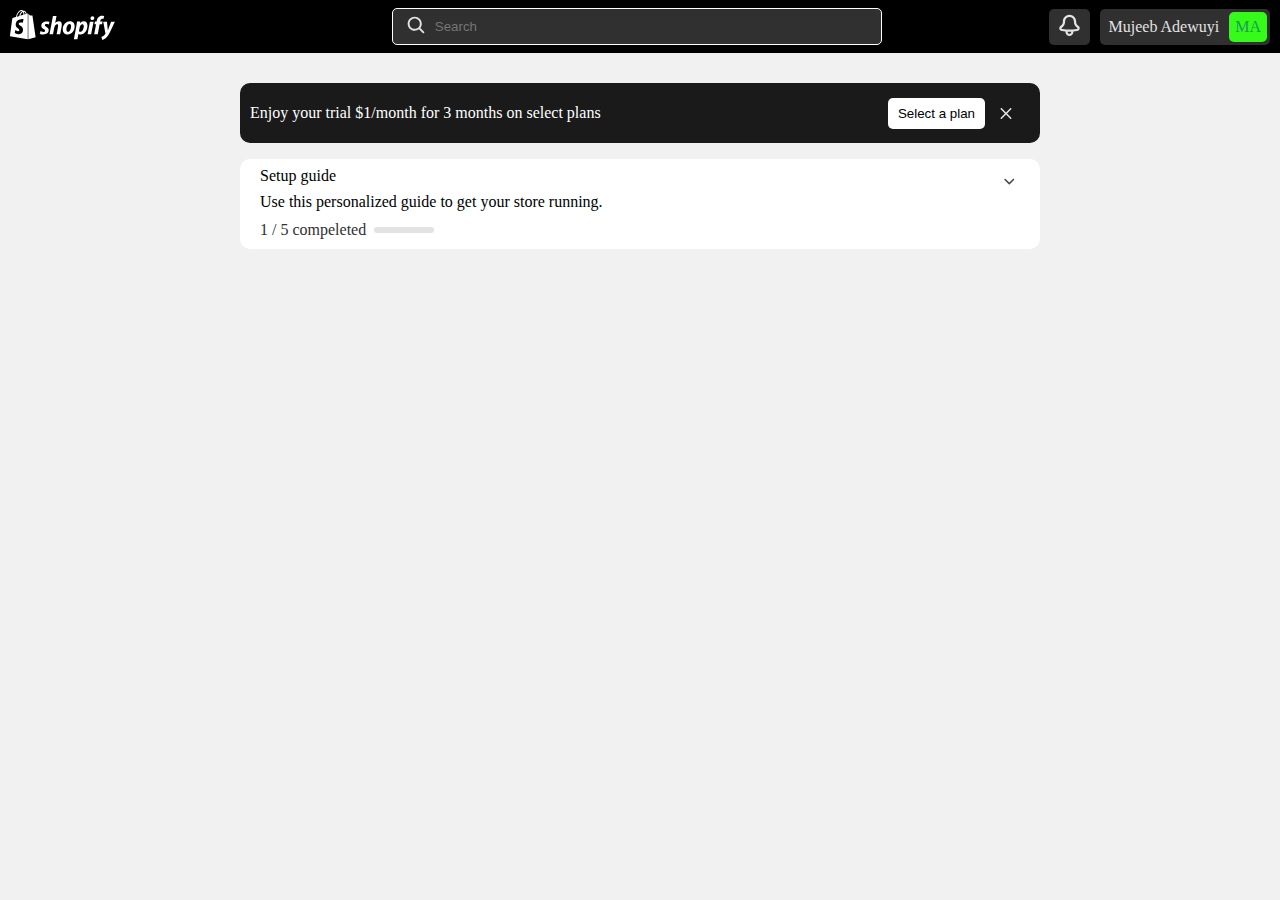
==== index.html @ 89d5a071 "first commit" ====
<!DOCTYPE html>
<html lang="en">
<head>
    <meta charset="UTF-8">
    <meta name="viewport" content="width=device-width, initial-scale=1.0">
    <title>Document</title>
    <link rel="stylesheet" href="style.css">
</head>
<body>

    <nav>
        <div class="logo-container">
            <a href="index.html">
                <svg class="desk-logo" fill="none" height="30" viewBox="0 0 105 30" width="105" xmlns="http://www.w3.org/2000/svg"><g fill="#fff"><path d="m36.2171 16.6517c-.8931-.4953-1.3631-.8962-1.3631-1.4622 0-.7311.6345-1.1792 1.6452-1.1792 1.1751 0 2.2092.4953 2.2092.4953l.8226-2.5235s-.7521-.5896-2.9848-.5896c-3.1024 0-5.2646 1.7924-5.2646 4.2922 0 1.4151 1.0106 2.4999 2.3502 3.2782 1.0812.6132 1.4572 1.0612 1.4572 1.698 0 .6839-.5406 1.2264-1.5512 1.2264-1.5041 0-2.9143-.7783-2.9143-.7783l-.8696 2.5235s1.3162.8725 3.5019.8725c3.1963 0 5.4761-1.5801 5.4761-4.4101.047-1.5565-1.1281-2.6414-2.5148-3.4432z"/><path d="m48.9559 11.3453c-1.5747 0-2.7968.7547-3.7604 1.8867l-.047-.0236 1.3631-7.1694h-3.5723l-3.4549 18.2302h3.5489l1.1751-6.2261c.47-2.3584 1.6687-3.797 2.7968-3.797.7991 0 1.1046.5425 1.1046 1.3207 0 .4953-.047 1.0849-.1645 1.5801l-1.3396 7.1459h3.5489l1.3866-7.3581c.1645-.7783.2585-1.6981.2585-2.3348.047-2.0518-.9871-3.2546-2.8438-3.2546z"/><path d="m59.884 11.3453c-4.2775 0-7.1213 3.8678-7.1213 8.1836 0 2.7593 1.6922 4.9997 4.8885 4.9997 4.207 0 7.0273-3.7734 7.0273-8.1835.0235-2.5706-1.4571-4.9998-4.7945-4.9998zm-1.7392 10.424c-1.2221 0-1.7157-1.0377-1.7157-2.3348 0-2.0517 1.0576-5.377 2.9848-5.377 1.2692 0 1.6687 1.0848 1.6687 2.1461 0 2.2168-1.0576 5.5657-2.9378 5.5657z"/><path d="m73.798 11.3453c-2.3972 0-3.7604 2.1226-3.7604 2.1226h-.047l.2115-1.9103h-3.1493c-.1645 1.2971-.4466 3.2545-.7286 4.7403l-2.4678 13.0182h3.5489l.9871-5.2827h.0706s.7285.4716 2.0917.4716c4.1834 0 6.9097-4.2922 6.9097-8.6316 0-2.3819-1.0576-4.5281-3.6664-4.5281zm-3.3843 10.4948c-.9166 0-1.4572-.5189-1.4572-.5189l.5876-3.3253c.423-2.2168 1.5746-3.7026 2.7968-3.7026 1.0811 0 1.4101 1.0141 1.4101 1.9574 0 2.2877-1.3631 5.5894-3.3373 5.5894z"/><path d="m82.5408 6.22766c-1.1281 0-2.0447.89618-2.0447 2.07537 0 1.06126.6581 1.79237 1.6687 1.79237h.047c1.1046 0 2.0682-.75469 2.0917-2.07538.0235-1.06126-.6816-1.79236-1.7627-1.79236z"/><path d="m77.5586 24.2692h3.5724l2.4208-12.6408h-3.5959z"/><path d="m92.5759 11.6047h-2.4678l.1176-.5895c.2115-1.22639.9166-2.31124 2.1152-2.31124.6346 0 1.1281.18867 1.1281.18867l.7051-2.78288s-.6111-.30659-1.9272-.30659c-1.2692 0-2.5148.35376-3.4784 1.17919-1.2221 1.03768-1.7862 2.52345-2.0682 4.03285l-.0941.5895h-1.6451l-.5171 2.6886h1.6452l-1.8802 9.9759h3.5489l1.8802-9.9759h2.4443z"/><path d="m101.131 11.6284s-2.2323 5.6129-3.2194 8.6788h-.047c-.0705-.9906-.8696-8.6788-.8696-8.6788h-3.7369l2.1387 11.6031c.047.2595.0235.4245-.0705.5896-.4231.8019-1.1046 1.5801-1.9272 2.1461-.6581.4953-1.4102.8019-1.9977 1.0141l.9871 3.0188c.7286-.1651 2.2092-.7547 3.4784-1.9339 1.6216-1.533 3.1258-3.8677 4.6531-7.0751l4.348-9.3627z"/><path d="m17.5094 3.42124s-.329.09434-.8696.25942c-.094-.30659-.235-.66034-.423-1.03768-.6111-1.17919-1.5277-1.815945-2.6088-1.815945-.0705 0-.141 0-.235.023584-.0235-.047168-.0705-.070751-.094-.117919-.4701-.518841-1.0812-.7546779-1.8097-.73109423-1.4102.04716743-2.82034 1.06126423-3.94847 2.87721423-.79909 1.27352-1.41015 2.87721-1.57467 4.12714-1.62168.49526-2.74981.84902-2.77331.8726-.82259.25942-.84609.283-.9401 1.06127-.07051.58959-2.23275 17.19247-2.23275 17.19247l17.768 3.0895v-25.82414c-.1411 0-.2116.02358-.2586.02358zm-4.1129 1.27352c-.9401.283-1.9742.61318-2.9849.91976.2821-1.10843.8461-2.21686 1.5042-2.94796.2585-.25942.6111-.56601 1.0106-.75468.3996.84902.4936 2.00462.4701 2.78288zm-1.9272-3.726223c.329 0 .611.070753.8461.212253-.3761.18867-.7521.49526-1.1047.84901-.8931.96693-1.57464 2.47629-1.85667 3.9149-.84609.25942-1.69218.51884-2.46777.75467.51706-2.26403 2.42077-5.68367 4.58304-5.730833zm-2.72633 12.971063c.09401 1.5093 4.06593 1.8395 4.30093 5.4006.1646 2.8065-1.4806 4.7168-3.85438 4.8583-2.86732.1886-4.442-1.5094-4.442-1.5094l.61107-2.5942s1.57468 1.2028 2.84382 1.1084c.82259-.0471 1.12812-.7311 1.10462-1.2027-.11751-1.9811-3.36087-1.8631-3.5724-5.1177-.18802-2.7357 1.59818-5.49499 5.54657-5.75441 1.5277-.09433 2.3033.28301 2.3033.28301l-.8931 3.396s-1.0106-.4716-2.2092-.3773c-1.73923.1179-1.76274 1.2264-1.73923 1.5094zm5.59363-9.52784c0-.70751-.094-1.72161-.4231-2.57063 1.0812.21226 1.5982 1.41503 1.8332 2.14612-.423.11792-.8931.25942-1.4101.42451z"/><path d="m18.3086 29.1747 7.3798-1.8395s-3.1728-21.53194-3.1963-21.67344c-.0235-.14151-.1411-.23584-.2586-.23584s-2.1857-.04717-2.1857-.04717-1.2692-1.22635-1.7392-1.69802z"/></g>
                </svg>
                <svg class="mobile-logo" width="40" height="40" viewBox="0 0 32 32" fill="none" xmlns="http://www.w3.org/2000/svg">
                    <g id="Shopify.com svg">
                    <g id="Group">
                    <g id="Group_2">
                    <path id="Vector" d="M21.2105 3.80402C21.2105 3.80402 20.8505 3.90683 20.259 4.08675C20.1561 3.75261 20.0018 3.36707 19.7961 2.95583C19.1274 1.67069 18.1245 0.976712 16.9415 0.976712C16.8644 0.976712 16.7872 0.976712 16.6843 1.00241C16.6586 0.951009 16.6072 0.925306 16.5815 0.8739C16.0671 0.308439 15.3985 0.0514104 14.6013 0.0771132C13.0583 0.128519 11.5152 1.23374 10.2808 3.21286C9.40646 4.60081 8.73782 6.3486 8.55781 7.71085C6.78334 8.25061 5.54893 8.63615 5.52321 8.66185C4.62312 8.94458 4.59741 8.97029 4.49454 9.81848C4.34024 10.461 2 28.5815 2 28.5815L21.442 31.9486V3.75262C21.3391 3.77832 21.2619 3.77832 21.2105 3.80402ZM16.7101 5.19197C15.6814 5.50041 14.5498 5.86025 13.444 6.19438C13.7526 4.98635 14.3698 3.77832 15.0899 2.98153C15.3728 2.6988 15.7585 2.36466 16.1957 2.15904C16.6329 3.08434 16.7358 4.34378 16.7101 5.19197ZM14.627 1.10523C14.987 1.10523 15.2956 1.18233 15.5528 1.33655C15.1413 1.54217 14.7299 1.87631 14.3441 2.26185C13.3669 3.31567 12.6211 4.96065 12.3125 6.52852C11.3867 6.81125 10.4609 7.09398 9.6122 7.35101C10.1523 4.90924 12.2353 1.18233 14.627 1.10523ZM11.6181 15.2418C11.721 16.8868 16.0671 17.2466 16.3243 21.1277C16.5043 24.1863 14.7041 26.2683 12.1067 26.4225C8.96928 26.6281 7.24625 24.7775 7.24625 24.7775L7.91488 21.9502C7.91488 21.9502 9.63792 23.261 11.0266 23.1582C11.9267 23.1068 12.261 22.3615 12.2353 21.8474C12.1067 19.6884 8.55781 19.8169 8.32635 16.2699C8.12062 13.3141 10.0751 10.3068 14.3955 10.0241C16.0671 9.92129 16.9158 10.3325 16.9158 10.3325L15.9386 14.0337C15.9386 14.0337 14.8327 13.5197 13.5212 13.6225C11.6181 13.751 11.5924 14.959 11.6181 15.2418ZM17.7387 4.88354C17.7387 4.11245 17.6359 3.00723 17.2758 2.08193C18.4588 2.31326 19.0246 3.6241 19.2817 4.42089C18.8188 4.5494 18.3045 4.70362 17.7387 4.88354Z" fill="white"/>
                    <path id="Vector_2" d="M22.085 31.8458L30.1601 29.841C30.1601 29.841 26.6883 6.3743 26.6626 6.22009C26.6369 6.06587 26.5083 5.96306 26.3797 5.96306C26.2511 5.96306 23.988 5.91165 23.988 5.91165C23.988 5.91165 22.5993 4.57511 22.085 4.06105V31.8458Z" fill="white"/>
                    </g>
                    </g>
                    </g>
                </svg>                
            </a>
        </div>

        <div class="search-container">
            <div class="search-icon">
                <svg xmlns="http://www.w3.org/2000/svg" width="18" height="18" viewBox="0 0 13 14" fill="none">
                    <path fill-rule="evenodd" clip-rule="evenodd" d="M8.82264 10.3833C7.89957 11.0841 6.74835 11.5 5.5 11.5C2.46243 11.5 0 9.03757 0 6C0 2.96243 2.46243 0.5 5.5 0.5C8.53757 0.5 11 2.96243 11 6C11 7.24835 10.5841 8.39957 9.8833 9.32264L12.7803 12.2197C13.0732 12.5126 13.0732 12.9874 12.7803 13.2803C12.4874 13.5732 12.0126 13.5732 11.7197 13.2803L8.82264 10.3833ZM9.5 6C9.5 8.20914 7.70914 10 5.5 10C3.29086 10 1.5 8.20914 1.5 6C1.5 3.79086 3.29086 2 5.5 2C7.70914 2 9.5 3.79086 9.5 6Z" fill="#E3E3E3"/>
                </svg>
            </div>
            <input type="text" class="search-input" placeholder="Search">
        </div>
        
        <div class="user-container">
           <div class="notification-container">
            <svg width="31" height="30" viewBox="0 0 21 20" fill="none" xmlns="http://www.w3.org/2000/svg">
                <path fill-rule="evenodd" clip-rule="evenodd" d="M7.75203 14.4239L5.3061 14.1427C3.45144 13.9295 2.92542 11.4844 4.52838 10.5274L4.5933 10.4886C5.466 9.96761 6.00045 9.02609 6.00045 8.00969V7.5C6.00045 5.01472 8.01517 3 10.5005 3C12.9857 3 15.0005 5.01472 15.0005 7.5V8.00969C15.0005 9.02609 15.5349 9.96761 16.4076 10.4886L16.4725 10.5274C18.0755 11.4844 17.5495 13.9295 15.6948 14.1427L13.152 14.435V14.8C13.152 16.2912 11.9432 17.5 10.452 17.5C8.96086 17.5 7.75203 16.2912 7.75203 14.8V14.4239ZM11.652 14.5H9.25203V14.8C9.25203 15.4627 9.78929 16 10.452 16C11.1148 16 11.652 15.4627 11.652 14.8V14.5ZM8.50045 13H12.5005L15.5235 12.6525C15.953 12.6032 16.0748 12.0369 15.7036 11.8153L15.6387 11.7766C15.5591 11.7291 15.4815 11.6793 15.4057 11.6273C15.2506 11.521 15.1036 11.4055 14.9651 11.2818C14.9405 11.2598 14.9162 11.2377 14.8922 11.2152C14.0144 10.395 13.5005 9.23833 13.5005 8.00969V7.5C13.5005 5.84315 12.1573 4.5 10.5005 4.5C8.8436 4.5 7.50045 5.84315 7.50045 7.5V8.00969C7.50045 9.23833 6.98651 10.395 6.10871 11.2152C6.08469 11.2377 6.06039 11.2598 6.03583 11.2818C5.89734 11.4055 5.75029 11.521 5.59523 11.6273C5.51945 11.6793 5.44176 11.7291 5.36222 11.7766L5.29729 11.8153C4.9261 12.0369 5.0479 12.6032 5.47739 12.6525L8.50045 13Z" fill="#E3E3E3"/>
                </svg>
           </div>
           
           <div class="user-profile">
                <span class="user-name">Mujeeb Adewuyi</span>
                <span class="user-name-abb">MA</span>
           </div>
        </div>
    </nav>
    
    <div class="pay-container">
        <div class="container-wrapper">
            <div class="plan-container">
                <div class="text-container">
                    <span>Enjoy your trial $1/month for 3 months on select plans</span>
                    <svg class="x" width="22" height="21" viewBox="0 0 21 20" fill="none" xmlns="http://www.w3.org/2000/svg">
                        <path d="M14.4697 15.0303C14.7626 15.3232 15.2374 15.3232 15.5303 15.0303C15.8232 14.7374 15.8232 14.2626 15.5303 13.9697L11.5607 10L15.5303 6.03033C15.8232 5.73744 15.8232 5.26256 15.5303 4.96967C15.2374 4.67678 14.7626 4.67678 14.4697 4.96967L10.5 8.93934L6.53033 4.96967C6.23744 4.67678 5.76256 4.67678 5.46967 4.96967C5.17678 5.26256 5.17678 5.73744 5.46967 6.03033L9.43934 10L5.46967 13.9697C5.17678 14.2626 5.17678 14.7374 5.46967 15.0303C5.76256 15.3232 6.23744 15.3232 6.53033 15.0303L10.5 11.0607L14.4697 15.0303Z" fill="#e3e3e3"/>
                    </svg>   
                </div>
                <div class="select-container">
                    <button>Select a plan</button>
                </div>
            </div>
            <div class="setup-container">
                <div class="st-text-icon-container">
                    <span>Setup guide</span>
                    <svg width="22" height="21" viewBox="0 0 21 20" fill="none" xmlns="http://www.w3.org/2000/svg">
                        <path fill-rule="evenodd" clip-rule="evenodd" d="M6.21967 8.46967C6.51256 8.17678 6.98744 8.17678 7.28033 8.46967L10.75 11.9393L14.2197 8.46967C14.5126 8.17678 14.9874 8.17678 15.2803 8.46967C15.5732 8.76256 15.5732 9.23744 15.2803 9.53033L11.2803 13.5303C10.9874 13.8232 10.5126 13.8232 10.2197 13.5303L6.21967 9.53033C5.92678 9.23744 5.92678 8.76256 6.21967 8.46967Z" fill="#4a4a4a"/>
                    </svg>                    
                </div>
                <p>Use this personalized guide to get your store running.</p>
                <div class="status-container">
                    <span class="status-text">1 / 5 compeleted</span>
                    <div class="status-bar"></div>
                </div>
            </div>
        </div>
    </div>

</body>
</html>
---- style.css ----
*{
    padding: 0;
    margin: 0;
    box-sizing: border-box;
}
body{
    background-color: #F1F1F1;
}
nav{
    padding: 8px 10px;
    background-color: #000;
    display: flex;
    justify-content: space-between;
    align-items: center;
}
.mobile-logo{
    display: none;
}
.search-container {
    display: flex;
    align-items: center;
    width: 550px; 
    position: relative;
    left: 85px;
}
.search-icon {
    position: absolute;
    left: 15px;
}
.search-input {
    width: calc(100% - 60px);
    padding: 10px 0;
    padding-inline: 42px;
    box-sizing: border-box;
    border: 1px solid #ccc;
    border-radius: 5px;
    color: #E3E3E3;
    background-color: #303030;
    outline: none;
    border: 1px solid #fff;
}

.user-container{
    display: flex;
    justify-content: space-between;
    align-items: center;
}
.user-container .notification-container{
    border-radius: 5px;
    background-color: #303030;
    margin-right: 10px;
    padding: 1px 5px;
}
.user-container .user-profile{
    display: flex;
    justify-content: space-between;
    align-items: center;
    color: #E3E3E3;
    /* padding: 8px 10px; */
    background-color: #303030;
    border-radius: 5px;
    gap: 10px;
}
.user-container .user-profile .user-name{
   margin-left: 9px;
}
.user-container .user-profile .user-name-abb{
    background-color: #36FB1A;
    border-radius: 5px;
    padding: 6px 6px;
    margin: 3px 3px 3px 0;
    color: #209761;
}


@media screen and (max-width:450px) {
    .desk-logo{
        display: none;
    }
    .mobile-logo{
        display: block;
    }
    .search-container {
        left: 25px;
    }
    .search-input {
        width: calc(100% - 40px);
    }
    .user-container .notification-container{
       background-color: transparent;
    }
    .user-container .user-profile{
       background-color: transparent;
    }
    .user-container .user-profile .user-name{
        display: none;
    }   
}





.pay-container{
    display: flex;
    justify-content: center;
    padding-top: 30px;
}
.pay-container .container-wrapper{
    display: flex;
    /* justify-content: center; */
    flex-direction: column;
    /* align-items: center; */
    gap: 16px;
}
.pay-container .container-wrapper .plan-container{
    display: flex;
    justify-content: space-between;
    align-items: center;
    background-color: #1a1a1a;
    /* width: 800px; */
    height: 60px;
    padding: 20px 10px;
    border-radius: 10px;
    /* gap: 10px; */
}
.pay-container .container-wrapper .plan-container .text-container{
    display: flex;
    align-items: center;
    position: relative;
}
.pay-container .container-wrapper .plan-container .text-container .x{
    position: absolute;
    left: 745px;
}
.pay-container .container-wrapper .plan-container .text-container span{
    color: #fff;
    text-align: start;
    justify-content: flex-start;
 }
.pay-container .container-wrapper .plan-container .select-container button{
    padding: 8px 10px;
    border: none;
    outline: none;
    background-color: #fff;
    border-radius: 5px;
    margin-right: 45px;
}
.pay-container .container-wrapper .setup-container{
    width: 800px;
    height: 90px;
    padding: 8px 20px;
    border-radius: 10px;
    background-color: #fff;
}
.pay-container .container-wrapper .setup-container .st-text-icon-container{
    display: flex;
    justify-content: space-between;
    align-items: center;
}
.pay-container .container-wrapper .setup-container .st-text-icon-container span{
    margin-bottom: 8px;
}
.pay-container .container-wrapper .setup-container .status-container{
    color: #303030;
    padding-top: 10px;
    display: flex;
    align-items: center;
    gap: 8px;
}
.pay-container .container-wrapper .setup-container .status-container .status-bar{
    width: 60px;
    height: 6px;
    background-color: #e3e3e3;
    border-radius: 5px;
}




@media screen and (max-width:450px) {
    .pay-container .container-wrapper .plan-container{
        width: auto;
        height: 70px;
        border-radius: 0;
        display: grid;
    } 
    
    .pay-container .container-wrapper .setup-container{
        height: 110px;
        width: fit-content;
        border-radius: 0;
    } 
    .pay-container .container-wrapper .plan-container .text-container .x{
        /* position: absolute;
        left: 745px; */
        display: none;
    }
}
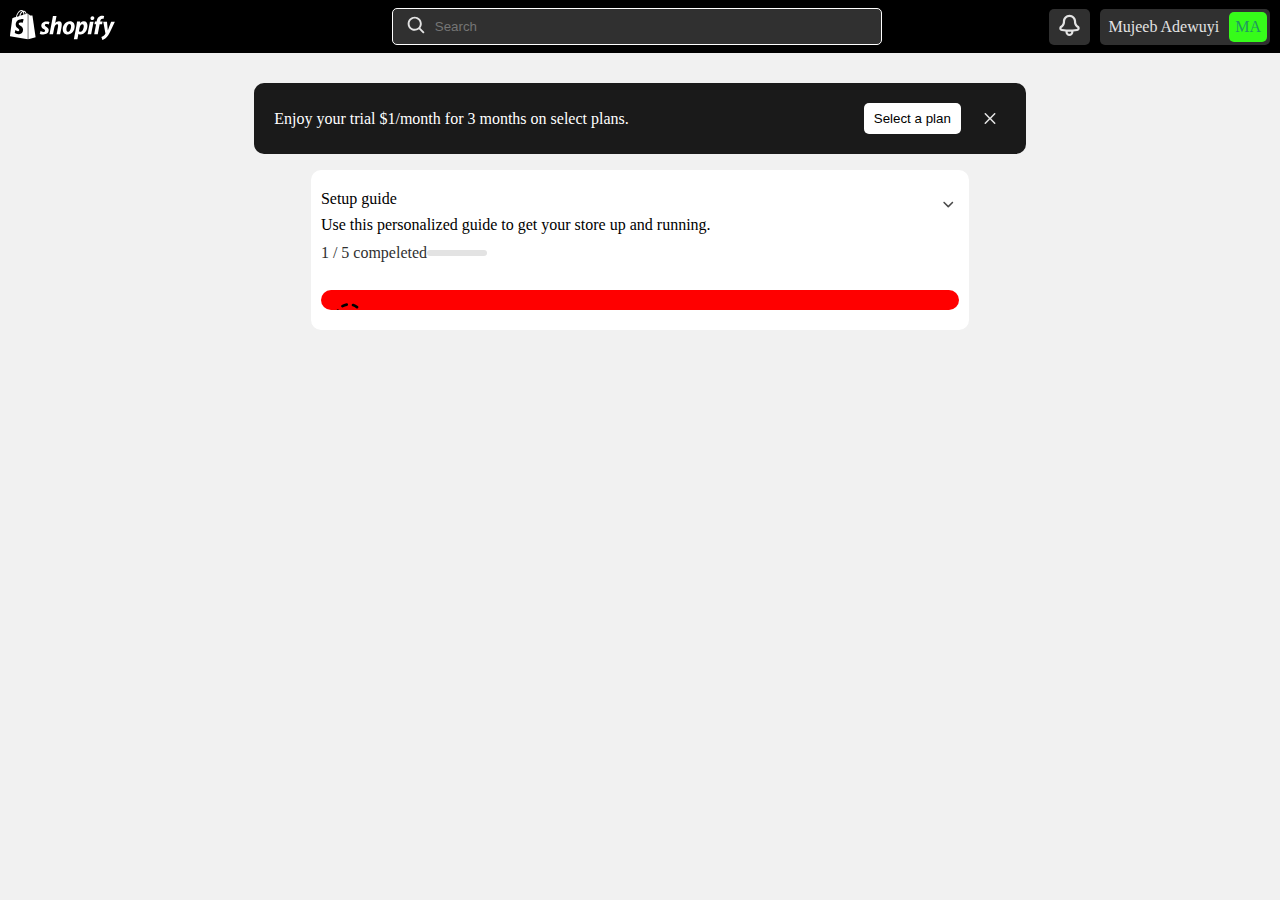
==== commit 6b891748: "dell chrome laptop 1" ====
--- a/index.html
+++ b/index.html
@@ -53,7 +53,7 @@
         <div class="container-wrapper">
             <div class="plan-container">
                 <div class="text-container">
-                    <span>Enjoy your trial $1/month for 3 months on select plans</span>
+                    <span>Enjoy your trial $1/month for 3 months on select plans.</span>
                     <svg class="x" width="22" height="21" viewBox="0 0 21 20" fill="none" xmlns="http://www.w3.org/2000/svg">
                         <path d="M14.4697 15.0303C14.7626 15.3232 15.2374 15.3232 15.5303 15.0303C15.8232 14.7374 15.8232 14.2626 15.5303 13.9697L11.5607 10L15.5303 6.03033C15.8232 5.73744 15.8232 5.26256 15.5303 4.96967C15.2374 4.67678 14.7626 4.67678 14.4697 4.96967L10.5 8.93934L6.53033 4.96967C6.23744 4.67678 5.76256 4.67678 5.46967 4.96967C5.17678 5.26256 5.17678 5.73744 5.46967 6.03033L9.43934 10L5.46967 13.9697C5.17678 14.2626 5.17678 14.7374 5.46967 15.0303C5.76256 15.3232 6.23744 15.3232 6.53033 15.0303L10.5 11.0607L14.4697 15.0303Z" fill="#e3e3e3"/>
                     </svg>   
@@ -63,16 +63,40 @@
                 </div>
             </div>
             <div class="setup-container">
-                <div class="st-text-icon-container">
-                    <span>Setup guide</span>
-                    <svg width="22" height="21" viewBox="0 0 21 20" fill="none" xmlns="http://www.w3.org/2000/svg">
-                        <path fill-rule="evenodd" clip-rule="evenodd" d="M6.21967 8.46967C6.51256 8.17678 6.98744 8.17678 7.28033 8.46967L10.75 11.9393L14.2197 8.46967C14.5126 8.17678 14.9874 8.17678 15.2803 8.46967C15.5732 8.76256 15.5732 9.23744 15.2803 9.53033L11.2803 13.5303C10.9874 13.8232 10.5126 13.8232 10.2197 13.5303L6.21967 9.53033C5.92678 9.23744 5.92678 8.76256 6.21967 8.46967Z" fill="#4a4a4a"/>
-                    </svg>                    
+                <div>
+                    <div class="st-text-icon-container">
+                        <span>Setup guide</span>
+                        <svg class="show-more-button" width="22" height="21" viewBox="0 0 21 20" fill="none"            xmlns="http://www.w3.org/2000/svg">
+                            <path fill-rule="evenodd" clip-rule="evenodd" d="M6.21967 8.46967C6.51256 8.17678 6.98744 8.17678 7.28033 8.46967L10.75 11.9393L14.2197 8.46967C14.5126 8.17678 14.9874 8.17678 15.2803 8.46967C15.5732 8.76256 15.5732 9.23744 15.2803 9.53033L11.2803 13.5303C10.9874 13.8232 10.5126 13.8232 10.2197 13.5303L6.21967 9.53033C5.92678 9.23744 5.92678 8.76256 6.21967 8.46967Z" fill="#4a4a4a"/>
+                        </svg>                    
+                        <svg class="close-button" width="22" height="21" viewBox="0 0 21 20" fill="none" xmlns="http://www.w3.org/2000/svg">
+                            <path fill-rule="evenodd" clip-rule="evenodd" d="M15.0303 12.2803C14.7374 12.5732 14.2626 12.5732 13.9697 12.2803L10.5 8.81066L7.03033 12.2803C6.73744 12.5732 6.26256 12.5732 5.96967 12.2803C5.67678 11.9874 5.67678 11.5126 5.96967 11.2197L9.96967 7.21967C10.2626 6.92678 10.7374 6.92678 11.0303 7.21967L15.0303 11.2197C15.3232 11.5126 15.3232 11.9874 15.0303 12.2803Z" fill="#4a4a4a"/>
+                            </svg>
+                                                
+                    </div>
+                    <p>Use this personalized guide to get your store up and running.</p>
+                    <div class="status-container">
+                        <span class="status-text">1 / 5 compeleted</span>
+                        <div class="status-bar"></div>
+                    </div>
                 </div>
-                <p>Use this personalized guide to get your store running.</p>
-                <div class="status-container">
-                    <span class="status-text">1 / 5 compeleted</span>
-                    <div class="status-bar"></div>
+                <div class="shop-container hidden">
+                    <div class="store-container">
+                        <svg xmlns="http://www.w3.org/2000/svg" width="36" height="35" viewBox="0 0 32 32" fill="none">
+                            <circle cx="16" cy="16" r="12" stroke="#000" stroke-width="2.5" stroke-linecap="round" stroke-linejoin="round" stroke-dasharray="4 6" />
+                        </svg>
+                        <div class="content-container">
+                            <div class="text-container">
+                                <span class="title">Cuztomize your online store</span>
+                                <span>Lorem ipsum dolor sit amet consectetur adipisicing elit.</span>
+                                <a href="#">Learn more</a>
+                                <button>Cuztomize store</button>
+                            </div>
+                            <div class="img-container">
+                                <img src="https://crushingit.tech/hackathon-assets/customise-store.png" alt="">
+                            </div>
+                        </div>
+                    </div>
                 </div>
             </div>
         </div>
--- a/style.css
+++ b/style.css
@@ -105,13 +105,16 @@
     display: flex;
     justify-content: center;
     padding-top: 30px;
+    width: 100%;
 }
 .pay-container .container-wrapper{
     display: flex;
-    /* justify-content: center; */
+    justify-content: center;
     flex-direction: column;
-    /* align-items: center; */
+    align-items: center;
     gap: 16px;
+    width: 100%;
+
 }
 .pay-container .container-wrapper .plan-container{
     display: flex;
@@ -119,10 +122,10 @@
     align-items: center;
     background-color: #1a1a1a;
     /* width: 800px; */
-    height: 60px;
-    padding: 20px 10px;
+    /* height: 60px; */
+    padding: 20px 20px;
     border-radius: 10px;
-    /* gap: 10px; */
+    gap: 280px;
 }
 .pay-container .container-wrapper .plan-container .text-container{
     display: flex;
@@ -131,7 +134,7 @@
 }
 .pay-container .container-wrapper .plan-container .text-container .x{
     position: absolute;
-    left: 745px;
+    left: 705px;
 }
 .pay-container .container-wrapper .plan-container .text-container span{
     color: #fff;
@@ -144,14 +147,19 @@
     outline: none;
     background-color: #fff;
     border-radius: 5px;
-    margin-right: 45px;
+    position: relative;
+    right: 45px;
 }
 .pay-container .container-wrapper .setup-container{
-    width: 800px;
-    height: 90px;
-    padding: 8px 20px;
+    /* width: 775px; */
+    /* height: 120px; */
+    padding: 20px 10px;
     border-radius: 10px;
     background-color: #fff;
+    display: flex;
+    justify-content: center;
+    /* align-items: center; */
+    flex-direction: column;
 }
 .pay-container .container-wrapper .setup-container .st-text-icon-container{
     display: flex;
@@ -160,13 +168,27 @@
 }
 .pay-container .container-wrapper .setup-container .st-text-icon-container span{
     margin-bottom: 8px;
+}
+.pay-container .container-wrapper .setup-container .st-text-icon-container .show-more-button{
+    display: block;
+}
+.hidden {
+    max-height: 0;
+    overflow: hidden;
+    transition: max-height 0.3s ease-out;
+  }
+
+  .hidden.show {
+    max-height: 200px; /* Set to a suitable maximum height */
+  }
+.pay-container .container-wrapper .setup-container .st-text-icon-container .close-button{
+    display: none;
 }
 .pay-container .container-wrapper .setup-container .status-container{
     color: #303030;
     padding-top: 10px;
     display: flex;
     align-items: center;
-    gap: 8px;
 }
 .pay-container .container-wrapper .setup-container .status-container .status-bar{
     width: 60px;
@@ -174,26 +196,112 @@
     background-color: #e3e3e3;
     border-radius: 5px;
 }
-
+.pay-container .container-wrapper .setup-container .shop-container{
+    background-color: red;
+    width: auto;
+    padding: 10px;
+    margin-top: 28px;
+    border-radius: 10px;
+}
+.pay-container .container-wrapper .setup-container .shop-container .store-container{
+    display: flex;
+    gap: 10px;
+    /* flex-direction: column; */
+}
+.pay-container .container-wrapper .setup-container .shop-container .store-container .content-container{
+    display: flex;
+    justify-content: space-between;
+    align-items: center;
+    /* flex-direction: column; */
+    gap: 215px;
+}
+.pay-container .container-wrapper .setup-container .shop-container .store-container .content-container .text-container{
+    display: flex;
+    flex-direction: column;
+    justify-content: center;
+}
+.pay-container .container-wrapper .setup-container .shop-container .store-container .content-container .text-container .title{
+    color: #000;
+    padding-top: 10px;
+    padding-bottom: 15px;
+}
+.pay-container .container-wrapper .setup-container .shop-container .store-container .content-container .text-container a{
+    color: blue;
+    padding-top: 7px;
+    padding-bottom: 15px;
+}
+.pay-container .container-wrapper .setup-container .shop-container .store-container .content-container .text-container button{
+    padding: 8px 10px;
+    border: none;
+    outline: none;
+    background-color: #000;
+    border-radius: 5px;
+    color: #fff;
+    padding: 10px 15px;
+    width: fit-content;
+}
 
 
 
 @media screen and (max-width:450px) {
     .pay-container .container-wrapper .plan-container{
         width: auto;
-        height: 70px;
+        padding: 17px 40px;
         border-radius: 0;
         display: grid;
+        gap: 2px;
     } 
-    
+    .pay-container .container-wrapper .plan-container .text-container{
+        padding: 0 0 15px 0;
+    }
+    .pay-container .container-wrapper .plan-container .select-container button{
+        position: relative;
+        right: 0px;
+    }
     .pay-container .container-wrapper .setup-container{
-        height: 110px;
-        width: fit-content;
+        height: 140px;
+        width: auto;
         border-radius: 0;
+        padding: 40px 40px;
     } 
     .pay-container .container-wrapper .plan-container .text-container .x{
-        /* position: absolute;
-        left: 745px; */
-        display: none;
-    }
-}+        position: absolute;
+        left: 330px; 
+        /* display: none; */
+    }
+}
+@media screen and (max-width:392px) {
+    .pay-container .container-wrapper .plan-container .text-container .x{
+        position: absolute;
+        left: 300px; 
+    }
+}
+@media screen and (max-width:362px) {
+    .pay-container .container-wrapper .plan-container .text-container .x{
+        position: absolute;
+        left: 280px; 
+    }
+}
+@media screen and (max-width:342px) {
+    .pay-container .container-wrapper .plan-container .text-container .x{
+        position: absolute;
+        left: 260px; 
+    }
+    .pay-container .container-wrapper .setup-container .st-text-icon-container .show-more-button{
+       /* padding-left: 00px; */
+       position: relative;
+       left: 20px;
+    }
+
+}
+@media screen and (max-width:323px) {
+    .pay-container .container-wrapper .plan-container .text-container .x{
+        position: absolute;
+        left: 240px; 
+    }
+}
+
+
+
+
+
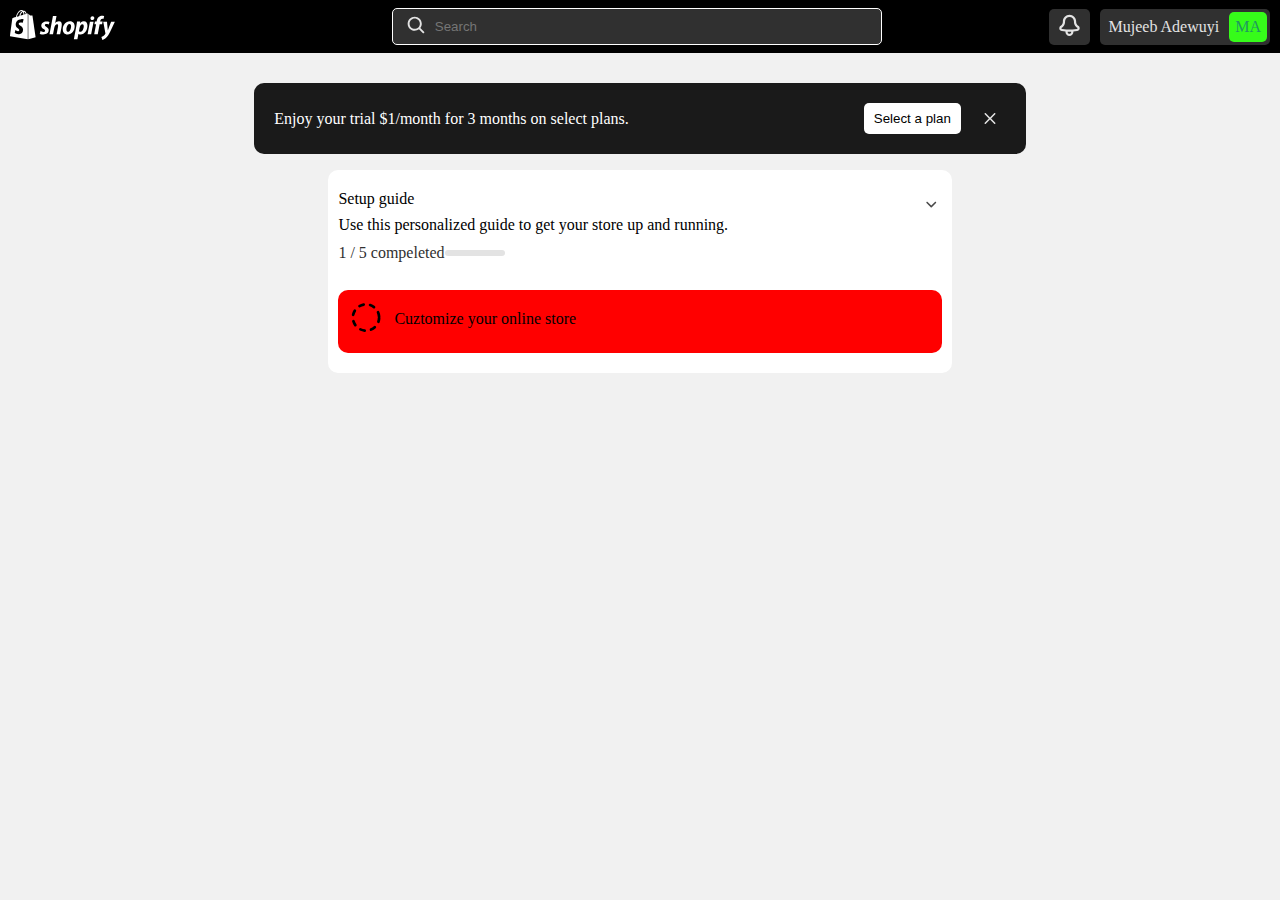
==== commit 746387c6: "trying show more function" ====
--- a/index.html
+++ b/index.html
@@ -66,13 +66,12 @@
                 <div>
                     <div class="st-text-icon-container">
                         <span>Setup guide</span>
-                        <svg class="show-more-button" width="22" height="21" viewBox="0 0 21 20" fill="none"            xmlns="http://www.w3.org/2000/svg">
-                            <path fill-rule="evenodd" clip-rule="evenodd" d="M6.21967 8.46967C6.51256 8.17678 6.98744 8.17678 7.28033 8.46967L10.75 11.9393L14.2197 8.46967C14.5126 8.17678 14.9874 8.17678 15.2803 8.46967C15.5732 8.76256 15.5732 9.23744 15.2803 9.53033L11.2803 13.5303C10.9874 13.8232 10.5126 13.8232 10.2197 13.5303L6.21967 9.53033C5.92678 9.23744 5.92678 8.76256 6.21967 8.46967Z" fill="#4a4a4a"/>
-                        </svg>                    
+                            <svg class="show-more-button" onclick="toggleContent()" width="22" height="21" viewBox="0 0 21 20" fill="none" xmlns="http://www.w3.org/2000/svg">
+                                <path fill-rule="evenodd" clip-rule="evenodd" d="M6.21967 8.46967C6.51256 8.17678 6.98744 8.17678 7.28033 8.46967L10.75 11.9393L14.2197 8.46967C14.5126 8.17678 14.9874 8.17678 15.2803 8.46967C15.5732 8.76256 15.5732 9.23744 15.2803 9.53033L11.2803 13.5303C10.9874 13.8232 10.5126 13.8232 10.2197 13.5303L6.21967 9.53033C5.92678 9.23744 5.92678 8.76256 6.21967 8.46967Z" fill="#4a4a4a"/>
+                            </svg>  
                         <svg class="close-button" width="22" height="21" viewBox="0 0 21 20" fill="none" xmlns="http://www.w3.org/2000/svg">
                             <path fill-rule="evenodd" clip-rule="evenodd" d="M15.0303 12.2803C14.7374 12.5732 14.2626 12.5732 13.9697 12.2803L10.5 8.81066L7.03033 12.2803C6.73744 12.5732 6.26256 12.5732 5.96967 12.2803C5.67678 11.9874 5.67678 11.5126 5.96967 11.2197L9.96967 7.21967C10.2626 6.92678 10.7374 6.92678 11.0303 7.21967L15.0303 11.2197C15.3232 11.5126 15.3232 11.9874 15.0303 12.2803Z" fill="#4a4a4a"/>
-                            </svg>
-                                                
+                            </svg>                                                
                     </div>
                     <p>Use this personalized guide to get your store up and running.</p>
                     <div class="status-container">
@@ -80,27 +79,48 @@
                         <div class="status-bar"></div>
                     </div>
                 </div>
-                <div class="shop-container hidden">
-                    <div class="store-container">
-                        <svg xmlns="http://www.w3.org/2000/svg" width="36" height="35" viewBox="0 0 32 32" fill="none">
-                            <circle cx="16" cy="16" r="12" stroke="#000" stroke-width="2.5" stroke-linecap="round" stroke-linejoin="round" stroke-dasharray="4 6" />
-                        </svg>
-                        <div class="content-container">
-                            <div class="text-container">
-                                <span class="title">Cuztomize your online store</span>
-                                <span>Lorem ipsum dolor sit amet consectetur adipisicing elit.</span>
-                                <a href="#">Learn more</a>
-                                <button>Cuztomize store</button>
+                <div class="">
+                    <div class="shop-container">
+                        <div class="store-container">
+                            <svg xmlns="http://www.w3.org/2000/svg" width="36" height="35" viewBox="0 0 32 32" fill="none">
+                                <circle cx="16" cy="16" r="12" stroke="#000" stroke-width="2.5" stroke-linecap="round" stroke-linejoin="round" stroke-dasharray="4 6" />
+                            </svg>
+                            <div class="content-container">
+                                <div class="text-container">
+                                    <span class="title">Cuztomize your online store</span>
+                                    <div class="hidden hidden2">
+                                        <span>Lorem ipsum dolor sit amet consectetur adipisicing elit.</span>
+                                        <a href="#">Learn more</a>
+                                        <button>Cuztomize store</button>
+                                    </div>
+                                </div>
+                                    <!-- <div class="hidden"> -->
+                                        <div class="img-container hidden">
+                                        <img  src="https://crushingit.tech/hackathon-assets/customise-store.png" alt="">
+                                        </div>
+                                    <!-- </div> -->
                             </div>
-                            <div class="img-container">
-                                <img src="https://crushingit.tech/hackathon-assets/customise-store.png" alt="">
+                        <!-- <div class="store-container">
+                            <svg xmlns="http://www.w3.org/2000/svg" width="36" height="35" viewBox="0 0 32 32" fill="none">
+                                <circle cx="16" cy="16" r="12" stroke="#000" stroke-width="2.5" stroke-linecap="round" stroke-linejoin="round" stroke-dasharray="4 6" />
+                            </svg>
+                            <div class="content-container">
+                                <div class="text-container">
+                                    <span class="title">Cuztomize your online store</span>
+                                    <span>Lorem ipsum dolor sit amet consectetur adipisicing elit.</span>
+                                    <a href="#">Learn more</a>
+                                    <button>Cuztomize store</button>
+                                </div>
+                                <div class="img-container">
+                                    <img src="https://crushingit.tech/hackathon-assets/customise-store.png" alt="">
+                                </div>
                             </div>
-                        </div>
+                        </div> -->
                     </div>
                 </div>
             </div>
         </div>
     </div>
-
+    <script src="script.js"></script>
 </body>
 </html>--- a/style.css
+++ b/style.css
@@ -172,15 +172,6 @@
 .pay-container .container-wrapper .setup-container .st-text-icon-container .show-more-button{
     display: block;
 }
-.hidden {
-    max-height: 0;
-    overflow: hidden;
-    transition: max-height 0.3s ease-out;
-  }
-
-  .hidden.show {
-    max-height: 200px; /* Set to a suitable maximum height */
-  }
 .pay-container .container-wrapper .setup-container .st-text-icon-container .close-button{
     display: none;
 }
@@ -213,12 +204,26 @@
     justify-content: space-between;
     align-items: center;
     /* flex-direction: column; */
-    gap: 215px;
+    gap: 180px;
 }
 .pay-container .container-wrapper .setup-container .shop-container .store-container .content-container .text-container{
     display: flex;
     flex-direction: column;
     justify-content: center;
+}
+.hidden {
+    opacity: 0;
+    height: 0;
+    overflow: hidden;
+    transition: opacity 0.3s, height 0.3s ease-out;
+}
+.hidden2 {
+    display: flex;
+    flex-direction: column;
+}
+.hidden.show {
+    opacity: 1;
+    height: auto; 
 }
 .pay-container .container-wrapper .setup-container .shop-container .store-container .content-container .text-container .title{
     color: #000;
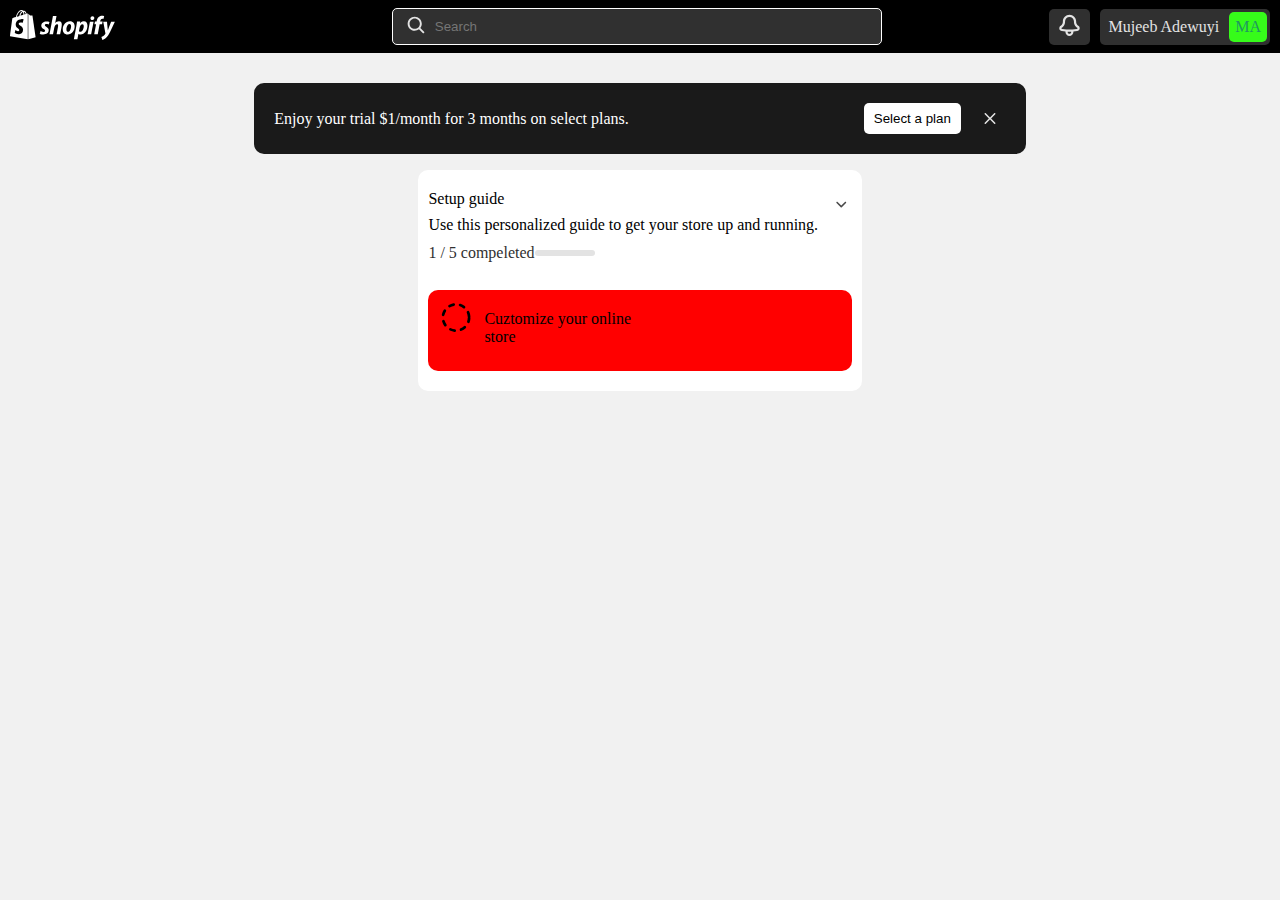
==== commit cfabb76d: "done" ====
--- a/index.html
+++ b/index.html
@@ -79,7 +79,6 @@
                         <div class="status-bar"></div>
                     </div>
                 </div>
-                <div class="">
                     <div class="shop-container">
                         <div class="store-container">
                             <svg xmlns="http://www.w3.org/2000/svg" width="36" height="35" viewBox="0 0 32 32" fill="none">
@@ -88,34 +87,19 @@
                             <div class="content-container">
                                 <div class="text-container">
                                     <span class="title">Cuztomize your online store</span>
-                                    <div class="hidden hidden2">
-                                        <span>Lorem ipsum dolor sit amet consectetur adipisicing elit.</span>
-                                        <a href="#">Learn more</a>
-                                        <button>Cuztomize store</button>
-                                    </div>
-                                </div>
-                                    <!-- <div class="hidden"> -->
-                                        <div class="img-container hidden">
-                                        <img  src="https://crushingit.tech/hackathon-assets/customise-store.png" alt="">
+                                   <div class="hidden">
+                                        <div class="hidden2">
+                                            <span>Lorem ipsum dolor sit amet consectetur adipisicing elit.</span>
+                                            <a href="#">Learn more</a>
+                                            <button>Cuztomize store</button>
                                         </div>
-                                    <!-- </div> -->
+                                        <div class="img-container ">
+                                            <img src="https://crushingit.tech/hackathon-assets/customise-store.png" alt="">
+                                        </div>
+                                   </div>
+                                </div>    
                             </div>
-                        <!-- <div class="store-container">
-                            <svg xmlns="http://www.w3.org/2000/svg" width="36" height="35" viewBox="0 0 32 32" fill="none">
-                                <circle cx="16" cy="16" r="12" stroke="#000" stroke-width="2.5" stroke-linecap="round" stroke-linejoin="round" stroke-dasharray="4 6" />
-                            </svg>
-                            <div class="content-container">
-                                <div class="text-container">
-                                    <span class="title">Cuztomize your online store</span>
-                                    <span>Lorem ipsum dolor sit amet consectetur adipisicing elit.</span>
-                                    <a href="#">Learn more</a>
-                                    <button>Cuztomize store</button>
-                                </div>
-                                <div class="img-container">
-                                    <img src="https://crushingit.tech/hackathon-assets/customise-store.png" alt="">
-                                </div>
-                            </div>
-                        </div> -->
+                        </div>
                     </div>
                 </div>
             </div>
--- a/style.css
+++ b/style.css
@@ -210,6 +210,13 @@
     display: flex;
     flex-direction: column;
     justify-content: center;
+    width: 50%;
+}
+.pay-container .container-wrapper .setup-container .shop-container .store-container .content-container .img-container{
+    /* display: flex;
+    flex-direction: column;
+    justify-content: center; */
+    width: 50%;
 }
 .hidden {
     opacity: 0;
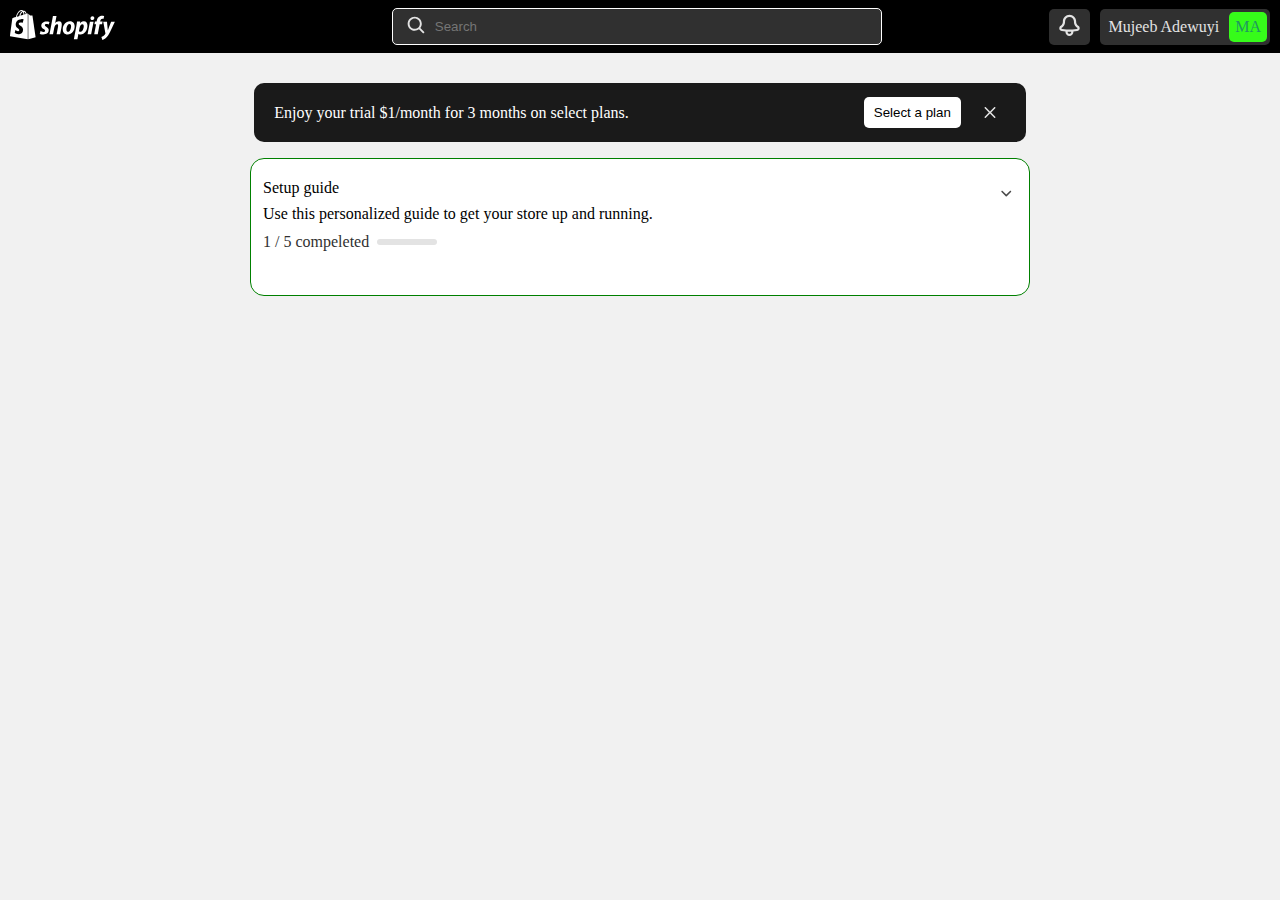
==== commit d64532da: "done" ====
--- a/index.html
+++ b/index.html
@@ -63,41 +63,35 @@
                 </div>
             </div>
             <div class="setup-container">
-                <div>
                     <div class="st-text-icon-container">
                         <span>Setup guide</span>
-                            <svg class="show-more-button" onclick="toggleContent()" width="22" height="21" viewBox="0 0 21 20" fill="none" xmlns="http://www.w3.org/2000/svg">
-                                <path fill-rule="evenodd" clip-rule="evenodd" d="M6.21967 8.46967C6.51256 8.17678 6.98744 8.17678 7.28033 8.46967L10.75 11.9393L14.2197 8.46967C14.5126 8.17678 14.9874 8.17678 15.2803 8.46967C15.5732 8.76256 15.5732 9.23744 15.2803 9.53033L11.2803 13.5303C10.9874 13.8232 10.5126 13.8232 10.2197 13.5303L6.21967 9.53033C5.92678 9.23744 5.92678 8.76256 6.21967 8.46967Z" fill="#4a4a4a"/>
-                            </svg>  
-                        <svg class="close-button" width="22" height="21" viewBox="0 0 21 20" fill="none" xmlns="http://www.w3.org/2000/svg">
-                            <path fill-rule="evenodd" clip-rule="evenodd" d="M15.0303 12.2803C14.7374 12.5732 14.2626 12.5732 13.9697 12.2803L10.5 8.81066L7.03033 12.2803C6.73744 12.5732 6.26256 12.5732 5.96967 12.2803C5.67678 11.9874 5.67678 11.5126 5.96967 11.2197L9.96967 7.21967C10.2626 6.92678 10.7374 6.92678 11.0303 7.21967L15.0303 11.2197C15.3232 11.5126 15.3232 11.9874 15.0303 12.2803Z" fill="#4a4a4a"/>
-                            </svg>                                                
+                            <svg onclick="toggleContent()" class="icon" id="toggleIcon" onclick="toggleContent()" width="22" height="21" viewBox="0 0 21 20" fill="none" xmlns="http://www.w3.org/2000/svg" cl>
+                            <path id="iconPath" fill-rule="evenodd" clip-rule="evenodd" d="M6.21967 8.46967C6.51256 8.17678 6.98744 8.17678 7.28033 8.46967L10.75 11.9393L14.2197 8.46967C14.5126 8.17678 14.9874 8.17678 15.2803 8.46967C15.5732 8.76256 15.5732 9.23744 15.2803 9.53033L11.2803 13.5303C10.9874 13.8232 10.5126 13.8232 10.2197 13.5303L6.21967 9.53033C5.92678 9.23744 5.92678 8.76256 6.21967 8.46967Z" fill="#4a4a4a"/>
+                          </svg>                                                        
                     </div>
                     <p>Use this personalized guide to get your store up and running.</p>
                     <div class="status-container">
                         <span class="status-text">1 / 5 compeleted</span>
                         <div class="status-bar"></div>
                     </div>
-                </div>
-                    <div class="shop-container">
-                        <div class="store-container">
-                            <svg xmlns="http://www.w3.org/2000/svg" width="36" height="35" viewBox="0 0 32 32" fill="none">
-                                <circle cx="16" cy="16" r="12" stroke="#000" stroke-width="2.5" stroke-linecap="round" stroke-linejoin="round" stroke-dasharray="4 6" />
-                            </svg>
-                            <div class="content-container">
-                                <div class="text-container">
-                                    <span class="title">Cuztomize your online store</span>
-                                   <div class="hidden">
-                                        <div class="hidden2">
-                                            <span>Lorem ipsum dolor sit amet consectetur adipisicing elit.</span>
-                                            <a href="#">Learn more</a>
-                                            <button>Cuztomize store</button>
-                                        </div>
-                                        <div class="img-container ">
-                                            <img src="https://crushingit.tech/hackathon-assets/customise-store.png" alt="">
-                                        </div>
-                                   </div>
-                                </div>    
+                    <div class="shop-container hidden">
+                        <div class="icon-container" onclick="toggleIcon()">
+                            <!-- Initial SVG icon -->
+                            <div id="iconWrapper">
+                                <svg xmlns="http://www.w3.org/2000/svg" width="30" height="30" viewBox="0 0 32 32" fill="none">
+                                    <circle cx="16" cy="16" r="12" stroke="#fff" stroke-width="2.5" stroke-linecap="round" stroke-linejoin="round" stroke-dasharray="4 6" />
+                                </svg>
+                            </div>
+                        </div>
+                        <div class="content">
+                            <div class="text">
+                                <span class="title">Customize your online store</span>
+                                <span>Choose a theme and add your logo, colors, images, to reflect your brand.</span>
+                                <a href="#">Learn More</a>
+                                <button>Customize theme</button>
+                            </div>
+                            <div class="image">
+                                <img src="https://crushingit.tech/hackathon-assets/customise-store.png" alt="">
                             </div>
                         </div>
                     </div>
--- a/style.css
+++ b/style.css
@@ -121,9 +121,7 @@
     justify-content: space-between;
     align-items: center;
     background-color: #1a1a1a;
-    /* width: 800px; */
-    /* height: 60px; */
-    padding: 20px 20px;
+    padding: 14px 20px;
     border-radius: 10px;
     gap: 280px;
 }
@@ -151,15 +149,14 @@
     right: 45px;
 }
 .pay-container .container-wrapper .setup-container{
-    /* width: 775px; */
-    /* height: 120px; */
-    padding: 20px 10px;
-    border-radius: 10px;
+    padding: 20px 12px 6px 12px;
+    border-radius: 14px;
+    border: .5px solid green;
     background-color: #fff;
     display: flex;
     justify-content: center;
-    /* align-items: center; */
     flex-direction: column;
+    width: 780px;
 }
 .pay-container .container-wrapper .setup-container .st-text-icon-container{
     display: flex;
@@ -180,6 +177,7 @@
     padding-top: 10px;
     display: flex;
     align-items: center;
+    gap: 8px;
 }
 .pay-container .container-wrapper .setup-container .status-container .status-bar{
     width: 60px;
@@ -190,71 +188,84 @@
 .pay-container .container-wrapper .setup-container .shop-container{
     background-color: red;
     width: auto;
-    padding: 10px;
-    margin-top: 28px;
-    border-radius: 10px;
-}
-.pay-container .container-wrapper .setup-container .shop-container .store-container{
-    display: flex;
-    gap: 10px;
-    /* flex-direction: column; */
-}
-.pay-container .container-wrapper .setup-container .shop-container .store-container .content-container{
-    display: flex;
-    justify-content: space-between;
-    align-items: center;
-    /* flex-direction: column; */
-    gap: 180px;
-}
-.pay-container .container-wrapper .setup-container .shop-container .store-container .content-container .text-container{
+    margin-top: 20px;
+    border-radius: 9px;
+    display: flex;
+    justify-content: center;
+    gap: 7px;
+    /* padding-inline-start: 0px; */
+    padding: 4px 0 14px 0;
+}
+.pay-container .container-wrapper .setup-container .shop-container .circle-icon{
+    /* padding-top: px; */
+}
+.pay-container .container-wrapper .setup-container .shop-container .content{
+    display: flex;
+    justify-content: center;
+    gap: 90px;
+    align-items: center;
+    /* opacity: 0;
+    height: 0;
+    overflow: hidden; */
+    transition: opacity 0.3s, height 0.3s ease-out;
+}
+
+.show-options {
+    opacity: 0;
+    /* height: auto;  */
+}
+.pay-container .container-wrapper .setup-container .shop-container .content .text{
     display: flex;
     flex-direction: column;
-    justify-content: center;
-    width: 50%;
-}
-.pay-container .container-wrapper .setup-container .shop-container .store-container .content-container .img-container{
-    /* display: flex;
-    flex-direction: column;
-    justify-content: center; */
-    width: 50%;
-}
+    position: relative;
+    top: 5px;
+}
+.pay-container .container-wrapper .setup-container .shop-container .content .title{
+    font-size: 18px;
+    color: #1a1a1a;
+    padding-bottom: 20px;
+}
+.pay-container .container-wrapper .setup-container .shop-container .content span{
+    font-size: 16px;
+    color: #1a1a1a;
+}
+.pay-container .container-wrapper .setup-container .shop-container .content a{
+    font-size: 17px;
+    color: blue;
+    padding-top: 4px;
+    padding-bottom: 18px;
+}
+.pay-container .container-wrapper .setup-container .shop-container .content button{
+    padding: 8px 10px;
+    border: none;
+    outline: none;
+    background-color: #000;
+    border-radius: 5px;
+    color: #fff;
+    padding: 10px 15px;
+    width: fit-content;
+    /* margin-bottom: 10px; */
+}
+.pay-container .container-wrapper .setup-container .shop-container .content .image{
+    display: flex;
+    align-items: center;
+    justify-content: center;
+}
+
+
+
+
+
 .hidden {
     opacity: 0;
     height: 0;
     overflow: hidden;
     transition: opacity 0.3s, height 0.3s ease-out;
 }
-.hidden2 {
-    display: flex;
-    flex-direction: column;
-}
 .hidden.show {
     opacity: 1;
     height: auto; 
 }
-.pay-container .container-wrapper .setup-container .shop-container .store-container .content-container .text-container .title{
-    color: #000;
-    padding-top: 10px;
-    padding-bottom: 15px;
-}
-.pay-container .container-wrapper .setup-container .shop-container .store-container .content-container .text-container a{
-    color: blue;
-    padding-top: 7px;
-    padding-bottom: 15px;
-}
-.pay-container .container-wrapper .setup-container .shop-container .store-container .content-container .text-container button{
-    padding: 8px 10px;
-    border: none;
-    outline: none;
-    background-color: #000;
-    border-radius: 5px;
-    color: #fff;
-    padding: 10px 15px;
-    width: fit-content;
-}
-
-
-
 @media screen and (max-width:450px) {
     .pay-container .container-wrapper .plan-container{
         width: auto;
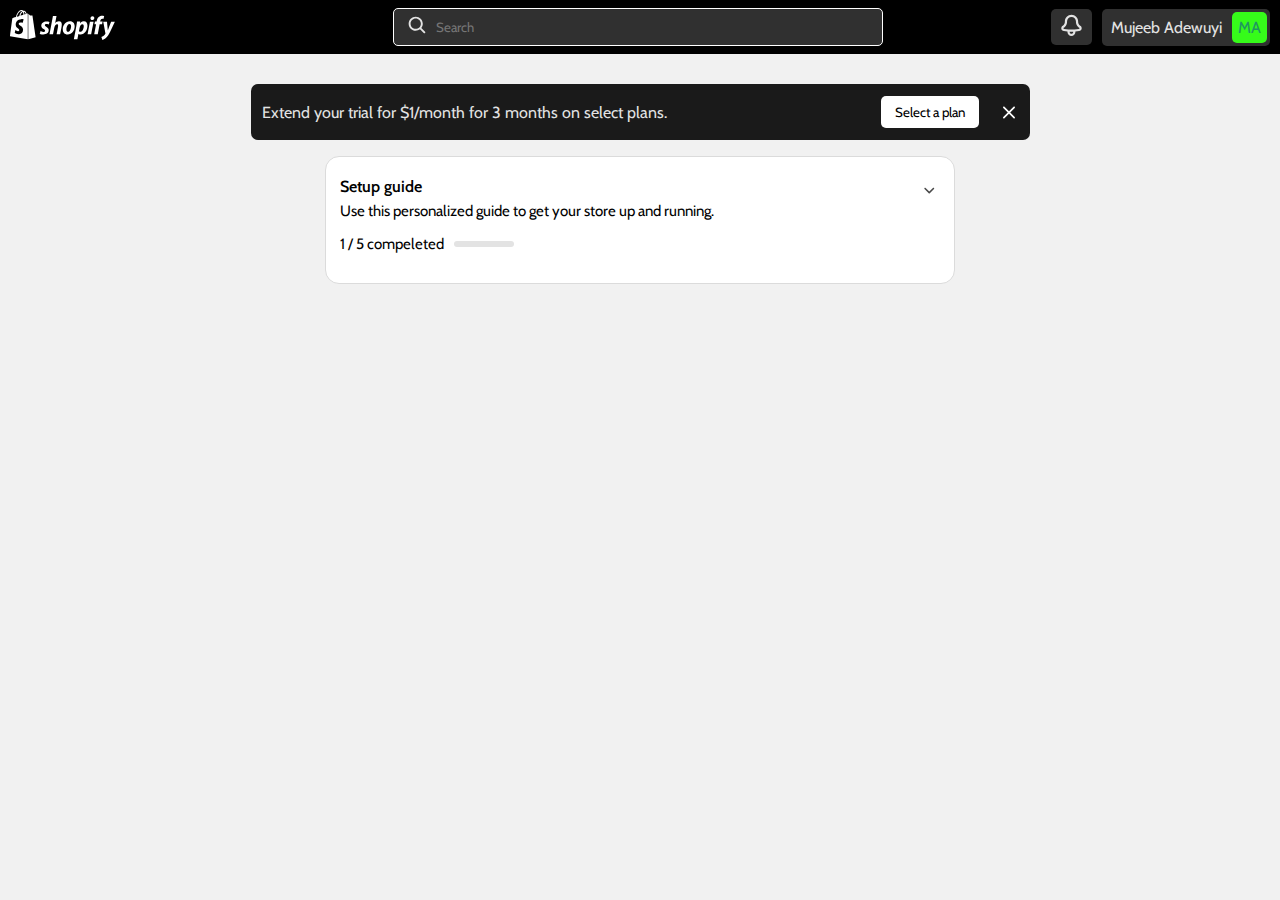
==== commit 3b99f78c: "done" ====
--- a/index.html
+++ b/index.html
@@ -5,6 +5,9 @@
     <meta name="viewport" content="width=device-width, initial-scale=1.0">
     <title>Document</title>
     <link rel="stylesheet" href="style.css">
+    <link rel="preconnect" href="https://fonts.googleapis.com">
+    <link rel="preconnect" href="https://fonts.gstatic.com" crossorigin>
+    <link href="https://fonts.googleapis.com/css2?family=Cabin:wght@400;500;600&display=swap" rel="stylesheet">
 </head>
 <body>
 
@@ -36,65 +39,120 @@
         </div>
         
         <div class="user-container">
-           <div class="notification-container">
-            <svg width="31" height="30" viewBox="0 0 21 20" fill="none" xmlns="http://www.w3.org/2000/svg">
-                <path fill-rule="evenodd" clip-rule="evenodd" d="M7.75203 14.4239L5.3061 14.1427C3.45144 13.9295 2.92542 11.4844 4.52838 10.5274L4.5933 10.4886C5.466 9.96761 6.00045 9.02609 6.00045 8.00969V7.5C6.00045 5.01472 8.01517 3 10.5005 3C12.9857 3 15.0005 5.01472 15.0005 7.5V8.00969C15.0005 9.02609 15.5349 9.96761 16.4076 10.4886L16.4725 10.5274C18.0755 11.4844 17.5495 13.9295 15.6948 14.1427L13.152 14.435V14.8C13.152 16.2912 11.9432 17.5 10.452 17.5C8.96086 17.5 7.75203 16.2912 7.75203 14.8V14.4239ZM11.652 14.5H9.25203V14.8C9.25203 15.4627 9.78929 16 10.452 16C11.1148 16 11.652 15.4627 11.652 14.8V14.5ZM8.50045 13H12.5005L15.5235 12.6525C15.953 12.6032 16.0748 12.0369 15.7036 11.8153L15.6387 11.7766C15.5591 11.7291 15.4815 11.6793 15.4057 11.6273C15.2506 11.521 15.1036 11.4055 14.9651 11.2818C14.9405 11.2598 14.9162 11.2377 14.8922 11.2152C14.0144 10.395 13.5005 9.23833 13.5005 8.00969V7.5C13.5005 5.84315 12.1573 4.5 10.5005 4.5C8.8436 4.5 7.50045 5.84315 7.50045 7.5V8.00969C7.50045 9.23833 6.98651 10.395 6.10871 11.2152C6.08469 11.2377 6.06039 11.2598 6.03583 11.2818C5.89734 11.4055 5.75029 11.521 5.59523 11.6273C5.51945 11.6793 5.44176 11.7291 5.36222 11.7766L5.29729 11.8153C4.9261 12.0369 5.0479 12.6032 5.47739 12.6525L8.50045 13Z" fill="#E3E3E3"/>
-                </svg>
-           </div>
-           
-           <div class="user-profile">
-                <span class="user-name">Mujeeb Adewuyi</span>
-                <span class="user-name-abb">MA</span>
-           </div>
+            <div class="notification-container">
+                <svg width="31" height="30" viewBox="0 0 21 20" fill="none" xmlns="http://www.w3.org/2000/svg">
+                    <path fill-rule="evenodd" clip-rule="evenodd" d="M7.75203 14.4239L5.3061 14.1427C3.45144 13.9295 2.92542 11.4844 4.52838 10.5274L4.5933 10.4886C5.466 9.96761 6.00045 9.02609 6.00045 8.00969V7.5C6.00045 5.01472 8.01517 3 10.5005 3C12.9857 3 15.0005 5.01472 15.0005 7.5V8.00969C15.0005 9.02609 15.5349 9.96761 16.4076 10.4886L16.4725 10.5274C18.0755 11.4844 17.5495 13.9295 15.6948 14.1427L13.152 14.435V14.8C13.152 16.2912 11.9432 17.5 10.452 17.5C8.96086 17.5 7.75203 16.2912 7.75203 14.8V14.4239ZM11.652 14.5H9.25203V14.8C9.25203 15.4627 9.78929 16 10.452 16C11.1148 16 11.652 15.4627 11.652 14.8V14.5ZM8.50045 13H12.5005L15.5235 12.6525C15.953 12.6032 16.0748 12.0369 15.7036 11.8153L15.6387 11.7766C15.5591 11.7291 15.4815 11.6793 15.4057 11.6273C15.2506 11.521 15.1036 11.4055 14.9651 11.2818C14.9405 11.2598 14.9162 11.2377 14.8922 11.2152C14.0144 10.395 13.5005 9.23833 13.5005 8.00969V7.5C13.5005 5.84315 12.1573 4.5 10.5005 4.5C8.8436 4.5 7.50045 5.84315 7.50045 7.5V8.00969C7.50045 9.23833 6.98651 10.395 6.10871 11.2152C6.08469 11.2377 6.06039 11.2598 6.03583 11.2818C5.89734 11.4055 5.75029 11.521 5.59523 11.6273C5.51945 11.6793 5.44176 11.7291 5.36222 11.7766L5.29729 11.8153C4.9261 12.0369 5.0479 12.6032 5.47739 12.6525L8.50045 13Z" fill="#E3E3E3"/>
+                    </svg>
+            </div>
+            
+            <div class="user-profile">
+                    <span class="user-name">Mujeeb Adewuyi</span>
+                    <span class="user-name-abb">MA</span>
+            </div>
+            <div class="dropdown" id="userDropdown">
+                <div class="user">
+                    <div class="user-profile">
+                        <span class="user-name-abb">MA</span>
+                        <span class="user-name">Mujeeb Adewuyi</span>
+                    </div>
+                </div>
+                <div></div>
+                <div class="settings">
+                    <a href="#">Help center</a>
+                    <a href="#">Change log</a>
+                    <a href="#">Community Forums</a>
+                    <a href="#">Hire a shopify partner</a>
+                    <a href="#">Keyboard shrotcuts</a>
+                </div>
+                <div class="spans">
+                    <span class="bold">Mujeeb Collections</span>
+                    <span>mujeebabiola898@gmail.com</span>
+                </div>
+                <a href="#">Manage account</a>
+                <a href="#">Log out</a>
+            </div>
         </div>
     </nav>
-    
     <div class="pay-container">
         <div class="container-wrapper">
             <div class="plan-container">
-                <div class="text-container">
-                    <span>Enjoy your trial $1/month for 3 months on select plans.</span>
-                    <svg class="x" width="22" height="21" viewBox="0 0 21 20" fill="none" xmlns="http://www.w3.org/2000/svg">
-                        <path d="M14.4697 15.0303C14.7626 15.3232 15.2374 15.3232 15.5303 15.0303C15.8232 14.7374 15.8232 14.2626 15.5303 13.9697L11.5607 10L15.5303 6.03033C15.8232 5.73744 15.8232 5.26256 15.5303 4.96967C15.2374 4.67678 14.7626 4.67678 14.4697 4.96967L10.5 8.93934L6.53033 4.96967C6.23744 4.67678 5.76256 4.67678 5.46967 4.96967C5.17678 5.26256 5.17678 5.73744 5.46967 6.03033L9.43934 10L5.46967 13.9697C5.17678 14.2626 5.17678 14.7374 5.46967 15.0303C5.76256 15.3232 6.23744 15.3232 6.53033 15.0303L10.5 11.0607L14.4697 15.0303Z" fill="#e3e3e3"/>
-                    </svg>   
+               <div class="text-x-container">
+                    
+                    <div class="text">
+                        Extend your trial for $1/month for 3 months on select plans.
+                    </div>
+                    <svg class="x" width="24" height="23" viewBox="0 0 21 20" fill="none" xmlns="http://www.w3.org/2000/svg">
+                        <path d="M14.4697 15.0303C14.7626 15.3232 15.2374 15.3232 15.5303 15.0303C15.8232 14.7374 15.8232 14.2626 15.5303 13.9697L11.5607 10L15.5303 6.03033C15.8232 5.73744 15.8232 5.26256 15.5303 4.96967C15.2374 4.67678 14.7626 4.67678 14.4697 4.96967L10.5 8.93934L6.53033 4.96967C6.23744 4.67678 5.76256 4.67678 5.46967 4.96967C5.17678 5.26256 5.17678 5.73744 5.46967 6.03033L9.43934 10L5.46967 13.9697C5.17678 14.2626 5.17678 14.7374 5.46967 15.0303C5.76256 15.3232 6.23744 15.3232 6.53033 15.0303L10.5 11.0607L14.4697 15.0303Z" fill="#fff"/>
+                    </svg>  
+                    <svg class="none" width="24" height="23" viewBox="0 0 21 20" fill="none" xmlns="http://www.w3.org/2000/svg">
+                        <path d="M14.4697 15.0303C14.7626 15.3232 15.2374 15.3232 15.5303 15.0303C15.8232 14.7374 15.8232 14.2626 15.5303 13.9697L11.5607 10L15.5303 6.03033C15.8232 5.73744 15.8232 5.26256 15.5303 4.96967C15.2374 4.67678 14.7626 4.67678 14.4697 4.96967L10.5 8.93934L6.53033 4.96967C6.23744 4.67678 5.76256 4.67678 5.46967 4.96967C5.17678 5.26256 5.17678 5.73744 5.46967 6.03033L9.43934 10L5.46967 13.9697C5.17678 14.2626 5.17678 14.7374 5.46967 15.0303C5.76256 15.3232 6.23744 15.3232 6.53033 15.0303L10.5 11.0607L14.4697 15.0303Z" fill="#fff"/>
+                    </svg>  
+               </div>
+               <div class="button-container">
+                    <button>Select a plan</button>
+               </div>          
+            </div>
+
+            <div class="setup-container">
+                <div class="st-text-icon-container">
+                    <span class="setup-guide">Setup guide</span>
+                        <svg onclick="toggleContent()" class="icon" id="toggleIcon" onclick="toggleContent()" width="22" height="21" viewBox="0 0 21 20" fill="none" xmlns="http://www.w3.org/2000/svg" cl>
+                        <path id="iconPath" fill-rule="evenodd" clip-rule="evenodd" d="M6.21967 8.46967C6.51256 8.17678 6.98744 8.17678 7.28033 8.46967L10.75 11.9393L14.2197 8.46967C14.5126 8.17678 14.9874 8.17678 15.2803 8.46967C15.5732 8.76256 15.5732 9.23744 15.2803 9.53033L11.2803 13.5303C10.9874 13.8232 10.5126 13.8232 10.2197 13.5303L6.21967 9.53033C5.92678 9.23744 5.92678 8.76256 6.21967 8.46967Z" fill="#4a4a4a"/>
+                        </svg>                                                        
                 </div>
-                <div class="select-container">
-                    <button>Select a plan</button>
+                <p>Use this personalized guide to get your store up and running.</p>
+                <div class="status-container">
+                    <span class="status-text">1 / 5 compeleted</span>
+                    <div class="status-bar"></div>
                 </div>
-            </div>
-            <div class="setup-container">
-                    <div class="st-text-icon-container">
-                        <span>Setup guide</span>
-                            <svg onclick="toggleContent()" class="icon" id="toggleIcon" onclick="toggleContent()" width="22" height="21" viewBox="0 0 21 20" fill="none" xmlns="http://www.w3.org/2000/svg" cl>
-                            <path id="iconPath" fill-rule="evenodd" clip-rule="evenodd" d="M6.21967 8.46967C6.51256 8.17678 6.98744 8.17678 7.28033 8.46967L10.75 11.9393L14.2197 8.46967C14.5126 8.17678 14.9874 8.17678 15.2803 8.46967C15.5732 8.76256 15.5732 9.23744 15.2803 9.53033L11.2803 13.5303C10.9874 13.8232 10.5126 13.8232 10.2197 13.5303L6.21967 9.53033C5.92678 9.23744 5.92678 8.76256 6.21967 8.46967Z" fill="#4a4a4a"/>
-                          </svg>                                                        
-                    </div>
-                    <p>Use this personalized guide to get your store up and running.</p>
-                    <div class="status-container">
-                        <span class="status-text">1 / 5 compeleted</span>
-                        <div class="status-bar"></div>
-                    </div>
-                    <div class="shop-container hidden">
-                        <div class="icon-container" onclick="toggleIcon()">
-                            <!-- Initial SVG icon -->
-                            <div id="iconWrapper">
-                                <svg xmlns="http://www.w3.org/2000/svg" width="30" height="30" viewBox="0 0 32 32" fill="none">
-                                    <circle cx="16" cy="16" r="12" stroke="#fff" stroke-width="2.5" stroke-linecap="round" stroke-linejoin="round" stroke-dasharray="4 6" />
-                                </svg>
+                <div class="shop-container hidden">
+
+                    <div class="">
+                        <div class="make-store color1">
+                            <div class="title">
+                                <svg class="icons" id="icon1" onclick="toggleIcon('icon1')" xmlns="http://www.w3.org/2000/svg" viewBox="0 0 24 24" fill="none" stroke="currentColor" stroke-width="2" stroke-linecap="round" stroke-linejoin="round" data-state="dashed">
+                                    <image xlink:href="https://crushingit.tech/hackathon-assets/icon-dashed-circle.svg" width="24" height="24"/>
+                                    </svg>
+                                <div class="text-title">
+                                    Customize your online store
+                                </div>
                             </div>
-                        </div>
-                        <div class="content">
-                            <div class="text">
-                                <span class="title">Customize your online store</span>
-                                <span>Choose a theme and add your logo, colors, images, to reflect your brand.</span>
-                                <a href="#">Learn More</a>
-                                <button>Customize theme</button>
-                            </div>
-                            <div class="image">
-                                <img src="https://crushingit.tech/hackathon-assets/customise-store.png" alt="">
+
+                            <div class="content">
+                                <div class="text">
+                                    <span>Choose a theme and add your logo, colors, images, to reflect your brand.<a href="#" class="mobile-a">Learn More</a></span>
+                                    <a href="#" class="desk-a">Learn More</a>
+                                    <button>Customize theme</button>
+                                </div>
+                                <div class="image">
+                                    <img src="https://crushingit.tech/hackathon-assets/customise-store.png" alt="">
+                                </div>
                             </div>
                         </div>
                     </div>
+                    <div class="">
+                        <div class="make-store">
+                            <div class="title">
+                                <svg class="icons" id="icon2" onclick="toggleIcon('icon2')" xmlns="http://www.w3.org/2000/svg" viewBox="0 0 24 24" fill="none" stroke="currentColor" stroke-width="2" stroke-linecap="round" stroke-linejoin="round" data-state="dashed">
+                                    <image xlink:href="https://crushingit.tech/hackathon-assets/icon-dashed-circle.svg" width="24" height="24"/>
+                                    </svg>
+                                <div class="text-title">
+                                    Customize your online store
+                                </div>
+                            </div>
+
+                            <!-- <div class="content">
+                                <div class="text">
+                                    <span>Choose a theme and add your logo, colors, images, to reflect your brand.</span>
+                                    <a href="#">Learn More</a>
+                                    <button>Customize theme</button>
+                                </div>
+                                <div class="image">
+                                    <img src="https://crushingit.tech/hackathon-assets/customise-store.png" alt="">
+                                </div>
+                            </div> -->
+                        </div>
+                    </div>    
                 </div>
             </div>
         </div>
--- a/style.css
+++ b/style.css
@@ -2,9 +2,16 @@
     padding: 0;
     margin: 0;
     box-sizing: border-box;
+    list-style: none;
+    text-decoration: none;
+    font-family: 'Cabin', sans-serif;
 }
 body{
     background-color: #F1F1F1;
+}
+.setup-guide{
+    font-size: 16px;
+    font-weight: 500;
 }
 nav{
     padding: 8px 10px;
@@ -44,6 +51,7 @@
     display: flex;
     justify-content: space-between;
     align-items: center;
+    cursor: pointer;
 }
 .user-container .notification-container{
     border-radius: 5px;
@@ -72,7 +80,70 @@
     color: #209761;
 }
 
-
+.dropdown {
+    display: none;
+    position: absolute;
+    background-color: #FFFFFF;
+    min-width: 160px;
+    box-shadow: 0 8px 16px rgba(0, 0, 0, 0.2);
+    z-index: 1;
+    border-radius: 8px;
+    padding: 0 120px 0 0;
+    right: 1%; /* Adjust the position as needed */
+    top: 10%; /* Adjust the position as needed */
+}
+.user{
+    padding: 6px 10px;
+    width: 165%;
+}
+.user .user-profile{
+    display: flex;
+    justify-content: start;
+    color: #E3E3E3;
+    background-color: #303030;
+    border-radius: 7px;
+    gap: 15px;
+}
+.user .user-profile .user-name{
+   margin-left: 0px;
+}
+.user .user-profile .user-name-abb{
+    background-color: #36FB1A;
+    border-radius: 6px;
+    color: #209761;
+    position: relative;
+    left: 7px;
+}
+.dropdown .settings{
+    border-bottom: 1px solid #E1E1E1;
+    border-top: 1px solid #E1E1E1;
+}
+.dropdown a {
+    color: #333;
+    padding: 14px 16px 14px 10px;
+    text-decoration: none;
+    display: block;
+    font-size: 15px;
+}
+.dropdown .spans span {
+    color: #333;
+    padding: 0px 16px 0px 10px;
+    text-decoration: none;
+    display: block;
+    font-size: 13px;
+}
+.dropdown .spans .bold{
+    font-weight: 600;
+    font-size: 15px;
+}
+.dropdown a:hover {
+    background-color: #ddd;
+}
+@media screen and (max-width:964px){
+    .search-container{
+        left: 40px;
+    }
+}
 @media screen and (max-width:450px) {
     .desk-logo{
         display: none;
@@ -81,7 +152,7 @@
         display: block;
     }
     .search-container {
-        left: 25px;
+        left: 28px;
     }
     .search-input {
         width: calc(100% - 40px);
@@ -114,49 +185,129 @@
     align-items: center;
     gap: 16px;
     width: 100%;
-
 }
 .pay-container .container-wrapper .plan-container{
     display: flex;
     justify-content: space-between;
-    align-items: center;
+    /* width: 780px; */
+    gap: 190px;
     background-color: #1a1a1a;
-    padding: 14px 20px;
-    border-radius: 10px;
-    gap: 280px;
-}
-.pay-container .container-wrapper .plan-container .text-container{
-    display: flex;
-    align-items: center;
-    position: relative;
-}
-.pay-container .container-wrapper .plan-container .text-container .x{
-    position: absolute;
-    left: 705px;
-}
-.pay-container .container-wrapper .plan-container .text-container span{
-    color: #fff;
-    text-align: start;
-    justify-content: flex-start;
- }
-.pay-container .container-wrapper .plan-container .select-container button{
-    padding: 8px 10px;
+    border-radius: 7px;
+    padding: 12px 11px;
+}
+.pay-container .container-wrapper .plan-container .text-x-container{
+    display: flex;
+    justify-content: center;
+    align-items: center;
+    position: relative;
+}
+.pay-container .container-wrapper .plan-container .text-x-container .text{
+   color: #E3E3E3;
+   font-size: 16px;
+}
+.pay-container .container-wrapper .plan-container .text-x-container .x{
+    position: relative;
+    left: 330px;
+}
+.none{
+    display: none;
+}
+.pay-container .container-wrapper .plan-container .button-container{
+    padding-right: 40px;
+}
+.pay-container .container-wrapper .plan-container .button-container button{
+    padding: 8px 14px;
     border: none;
     outline: none;
     background-color: #fff;
     border-radius: 5px;
     position: relative;
-    right: 45px;
-}
+
+}
+@media screen and (max-width:812px) {
+    .pay-container .container-wrapper .plan-container{
+        gap: 120px;
+    }
+    .pay-container .container-wrapper .plan-container .text-x-container .x{
+        position: relative;
+        left: 250px;
+    }
+    .pay-container .container-wrapper .setup-container {
+        width: 88%;
+    }
+}
+@media screen and (max-width:720px) {
+    .pay-container .container-wrapper .plan-container{
+        gap: 40px;
+    }
+    .pay-container .container-wrapper .plan-container .text-x-container .x{
+        position: relative;
+        left: 180px;
+    }
+}
+@media screen and (max-width:633px) {
+    .pay-container .container-wrapper .plan-container{
+        gap: 0px;
+    }
+    .pay-container .container-wrapper .plan-container .text-x-container .x{
+        position: relative;
+        left: 140px;
+    }
+    .pay-container .container-wrapper .setup-container {
+        width: 95%;
+    }
+}
+@media screen and (max-width:603px) {
+    .pay-container .container-wrapper .plan-container{
+        width: 100%;
+        border-radius: 0;
+        gap: 20px;
+        flex-direction: column;
+    } 
+    .pay-container .container-wrapper .plan-container .text-x-container {
+        justify-content: start;
+    }
+    .pay-container .container-wrapper .plan-container .text-x-container .x{
+        position: relative;
+        left: 150px;
+    }
+}
+@media screen and (max-width:585px) {
+    .pay-container .container-wrapper .plan-container .text-x-container{
+        display: flex;
+        justify-content: space-between;
+        align-items: center;
+        position: relative;
+    }
+    .pay-container .container-wrapper .plan-container .text-x-container .x{
+        display: none;
+    }  
+    .none{
+        display: block;
+    } 
+}
+@media screen and (max-width:380px) {
+    .pay-container .container-wrapper .plan-container .text-x-container .text {
+        font-size: 14px;
+    }
+    .pay-container .container-wrapper .plan-container .button-container button {
+       font-size: 14px;
+    }
+}
+
+
+
+
+
+
 .pay-container .container-wrapper .setup-container{
-    padding: 20px 12px 6px 12px;
+    padding: 20px 14px 6px 14px;
     border-radius: 14px;
-    border: .5px solid green;
+    border: 1px solid #DBDBDB;
     background-color: #fff;
     display: flex;
     justify-content: center;
     flex-direction: column;
-    width: 780px;
 }
 .pay-container .container-wrapper .setup-container .st-text-icon-container{
     display: flex;
@@ -164,20 +315,19 @@
     align-items: center;
 }
 .pay-container .container-wrapper .setup-container .st-text-icon-container span{
-    margin-bottom: 8px;
-}
-.pay-container .container-wrapper .setup-container .st-text-icon-container .show-more-button{
-    display: block;
-}
-.pay-container .container-wrapper .setup-container .st-text-icon-container .close-button{
-    display: none;
-}
-.pay-container .container-wrapper .setup-container .status-container{
-    color: #303030;
-    padding-top: 10px;
-    display: flex;
-    align-items: center;
-    gap: 8px;
+    margin-bottom: 6px;
+    font-size: 16px;
+    font-weight: 600;
+}
+.pay-container .container-wrapper .setup-container p{
+    margin-bottom: 15px;
+    font-size: 15px;
+    font-weight: 400;
+}
+.pay-container .container-wrapper .setup-container .status-container {
+    display: flex;
+    align-items: center;
+    gap: 10px;
 }
 .pay-container .container-wrapper .setup-container .status-container .status-bar{
     width: 60px;
@@ -185,146 +335,166 @@
     background-color: #e3e3e3;
     border-radius: 5px;
 }
+.pay-container .container-wrapper .setup-container .status-container .status-text{
+    font-size: 15px;
+    font-weight: 400
+}
+
 .pay-container .container-wrapper .setup-container .shop-container{
-    background-color: red;
     width: auto;
-    margin-top: 20px;
+    margin-top: 24px;
+    display: flex;
+    justify-content: space-between;
+    flex-direction: column;
+}
+.pay-container .container-wrapper .setup-container .shop-container .make-store{
+    display: flex;
+    justify-content: space-between;
+    flex-direction: column;
+    padding: 2px 8px;
+    width: auto;
+    background-color: #fff;
+}
+.pay-container .container-wrapper .setup-container .shop-container .color1{
+    background-color: #F3F3F3;
     border-radius: 9px;
-    display: flex;
-    justify-content: center;
-    gap: 7px;
-    /* padding-inline-start: 0px; */
-    padding: 4px 0 14px 0;
-}
-.pay-container .container-wrapper .setup-container .shop-container .circle-icon{
-    /* padding-top: px; */
-}
-.pay-container .container-wrapper .setup-container .shop-container .content{
-    display: flex;
-    justify-content: center;
-    gap: 90px;
-    align-items: center;
-    /* opacity: 0;
-    height: 0;
-    overflow: hidden; */
-    transition: opacity 0.3s, height 0.3s ease-out;
-}
-
-.show-options {
-    opacity: 0;
-    /* height: auto;  */
-}
-.pay-container .container-wrapper .setup-container .shop-container .content .text{
+}
+.pay-container .container-wrapper .setup-container .shop-container .make-store .title{
+    display: flex;
+    align-items: center;  
+    gap: 8px;
+}
+.pay-container .container-wrapper .setup-container .shop-container .make-store .title .text-title{
+    font-weight: 600;
+    font-size: 16px;
+}
+
+.pay-container .container-wrapper .setup-container .shop-container .make-store .content{
+    display: flex;
+    /* justify-content: center; */
+    width: 100%;
+    align-items: center;
+    column-gap: 50px;
+    padding: 0 0px 0 43px;
+    position: relative;
+    bottom: 10px;
+}
+.pay-container .container-wrapper .setup-container .shop-container .make-store .content .text{
     display: flex;
     flex-direction: column;
-    position: relative;
-    top: 5px;
-}
-.pay-container .container-wrapper .setup-container .shop-container .content .title{
-    font-size: 18px;
-    color: #1a1a1a;
-    padding-bottom: 20px;
-}
-.pay-container .container-wrapper .setup-container .shop-container .content span{
+}
+.pay-container .container-wrapper .setup-container .shop-container  .make-store .content .text span{
     font-size: 16px;
-    color: #1a1a1a;
-}
-.pay-container .container-wrapper .setup-container .shop-container .content a{
+    color: #616161;
+    font-weight: 400;
+}
+.pay-container .container-wrapper .setup-container .shop-container .make-store .content .text .desk-a{
     font-size: 17px;
-    color: blue;
-    padding-top: 4px;
-    padding-bottom: 18px;
-}
-.pay-container .container-wrapper .setup-container .shop-container .content button{
-    padding: 8px 10px;
-    border: none;
-    outline: none;
-    background-color: #000;
-    border-radius: 5px;
-    color: #fff;
-    padding: 10px 15px;
+    color: #005BD3;
+}
+.mobile-a{
+    display: none;
+}
+.pay-container .container-wrapper .setup-container .shop-container .make-store .content .text button{
+    padding: 8px 14px;
+    border: 1px solid #666666;
+    outline: 1px solid #333333;
+    background-color: #404040;
+    border-radius: 5px;
+    color: #F6F3F6;
     width: fit-content;
-    /* margin-bottom: 10px; */
-}
-.pay-container .container-wrapper .setup-container .shop-container .content .image{
-    display: flex;
-    align-items: center;
-    justify-content: center;
-}
-
-
-
-
-
+    position: relative;
+    top: 12px;
+} 
+
+.pay-container .container-wrapper .setup-container .shop-container .make-store .content .image{
+   display: flex;
+   justify-content: center;
+   position: relative;
+   left: 10px;
+   bottom: 10px;
+}
+
+
+
+
+
+.icons {
+    width: 35px;
+    height: 35px;
+    cursor: pointer;
+}
 .hidden {
     opacity: 0;
     height: 0;
     overflow: hidden;
-    transition: opacity 0.3s, height 0.3s ease-out;
+    transition: opacity 0.3s, height 1.5s ease-in-out;
 }
 .hidden.show {
     opacity: 1;
     height: auto; 
 }
-@media screen and (max-width:450px) {
-    .pay-container .container-wrapper .plan-container{
-        width: auto;
-        padding: 17px 40px;
-        border-radius: 0;
-        display: grid;
-        gap: 2px;
-    } 
-    .pay-container .container-wrapper .plan-container .text-container{
-        padding: 0 0 15px 0;
-    }
-    .pay-container .container-wrapper .plan-container .select-container button{
-        position: relative;
-        right: 0px;
-    }
+@media screen and (max-width:603px) {
     .pay-container .container-wrapper .setup-container{
-        height: 140px;
+        height: auto;
         width: auto;
         border-radius: 0;
-        padding: 40px 40px;
+        padding: 10px 11px 0px 11px;
+    }  
+}
+@media screen and (max-width:450px) {
+    .pay-container .container-wrapper .setup-container .shop-container .make-store .content {      
+        flex-direction: column;  
+        bottom: 0;  
+        right: 10px;
+    }
+    .pay-container .container-wrapper .setup-container .shop-container .make-store .content .image {
+       display: none;
+    }
+    .icons {
+        width: 25px;
+        height: 25px;
+    }
+    .pay-container .container-wrapper .setup-container .shop-container .make-store .content .text{
+        justify-content: start;
+        align-items: start;
+    }
+    .pay-container .container-wrapper .setup-container .shop-container .make-store .title .text-title{
+        font-weight: 600;
+        font-size: 13px;
+    }
+    .pay-container .container-wrapper .setup-container .shop-container  .make-store .content .text span{
+        font-size: 13px;
+    }
+    .pay-container .container-wrapper .setup-container .shop-container .make-store .content .text .desk-a{
+        display: none;
+    }
+    .mobile-a{
+        display: block;
+    }
+    .pay-container .container-wrapper .setup-container .shop-container .make-store .content .text button {
+        margin-bottom: 18px;
+        padding: 6px 8px;
+    }
+}
+@media screen and (max-width:375px) { 
+    .pay-container .container-wrapper .setup-container{
+        height: auto;
+        width: fit-content;
+        border-radius: 0;
+        padding: 10px 11px 0px 11px;
+    }
+    .pay-container .container-wrapper .setup-container .shop-container .make-store{
+        padding: 2px 0px;
     } 
-    .pay-container .container-wrapper .plan-container .text-container .x{
-        position: absolute;
-        left: 330px; 
-        /* display: none; */
-    }
-}
-@media screen and (max-width:392px) {
-    .pay-container .container-wrapper .plan-container .text-container .x{
-        position: absolute;
-        left: 300px; 
-    }
-}
-@media screen and (max-width:362px) {
-    .pay-container .container-wrapper .plan-container .text-container .x{
-        position: absolute;
-        left: 280px; 
-    }
-}
-@media screen and (max-width:342px) {
-    .pay-container .container-wrapper .plan-container .text-container .x{
-        position: absolute;
-        left: 260px; 
-    }
-    .pay-container .container-wrapper .setup-container .st-text-icon-container .show-more-button{
-       /* padding-left: 00px; */
-       position: relative;
-       left: 20px;
-    }
-
-}
-@media screen and (max-width:323px) {
-    .pay-container .container-wrapper .plan-container .text-container .x{
-        position: absolute;
-        left: 240px; 
-    }
-}
-
-
-
-
-
+        
+}
+
+
+
+
+
+
+
+
+
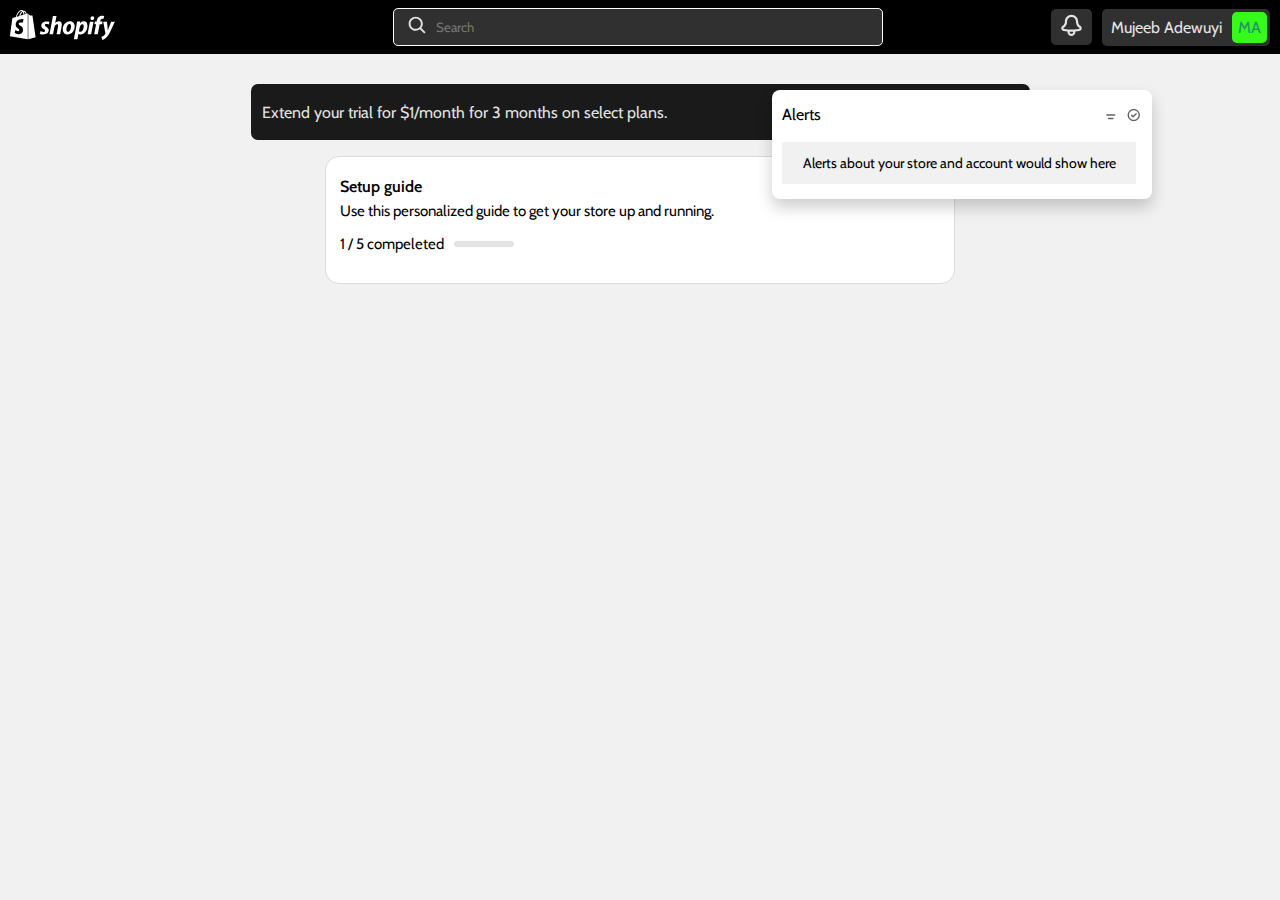
==== commit 341dc597: "done" ====
--- a/index.html
+++ b/index.html
@@ -42,7 +42,28 @@
             <div class="notification-container">
                 <svg width="31" height="30" viewBox="0 0 21 20" fill="none" xmlns="http://www.w3.org/2000/svg">
                     <path fill-rule="evenodd" clip-rule="evenodd" d="M7.75203 14.4239L5.3061 14.1427C3.45144 13.9295 2.92542 11.4844 4.52838 10.5274L4.5933 10.4886C5.466 9.96761 6.00045 9.02609 6.00045 8.00969V7.5C6.00045 5.01472 8.01517 3 10.5005 3C12.9857 3 15.0005 5.01472 15.0005 7.5V8.00969C15.0005 9.02609 15.5349 9.96761 16.4076 10.4886L16.4725 10.5274C18.0755 11.4844 17.5495 13.9295 15.6948 14.1427L13.152 14.435V14.8C13.152 16.2912 11.9432 17.5 10.452 17.5C8.96086 17.5 7.75203 16.2912 7.75203 14.8V14.4239ZM11.652 14.5H9.25203V14.8C9.25203 15.4627 9.78929 16 10.452 16C11.1148 16 11.652 15.4627 11.652 14.8V14.5ZM8.50045 13H12.5005L15.5235 12.6525C15.953 12.6032 16.0748 12.0369 15.7036 11.8153L15.6387 11.7766C15.5591 11.7291 15.4815 11.6793 15.4057 11.6273C15.2506 11.521 15.1036 11.4055 14.9651 11.2818C14.9405 11.2598 14.9162 11.2377 14.8922 11.2152C14.0144 10.395 13.5005 9.23833 13.5005 8.00969V7.5C13.5005 5.84315 12.1573 4.5 10.5005 4.5C8.8436 4.5 7.50045 5.84315 7.50045 7.5V8.00969C7.50045 9.23833 6.98651 10.395 6.10871 11.2152C6.08469 11.2377 6.06039 11.2598 6.03583 11.2818C5.89734 11.4055 5.75029 11.521 5.59523 11.6273C5.51945 11.6793 5.44176 11.7291 5.36222 11.7766L5.29729 11.8153C4.9261 12.0369 5.0479 12.6032 5.47739 12.6525L8.50045 13Z" fill="#E3E3E3"/>
-                    </svg>
+                </svg>
+            </div>
+            <div class="notification-dropdown">
+               <div class="dropdown-container">
+                    <div class="alerts">
+                        <span>Alerts</span>
+                    </div>
+                    <div class="icons">
+                        <svg class="alerttt svgg"  xmlns="http://www.w3.org/2000/svg" width="20" height="20" viewBox="0 0 20 20" fill="none">
+                            <path d="M3 6C3 5.58579 3.33579 5.25 3.75 5.25H16.25C16.6642 5.25 17 5.58579 17 6C17 6.41421 16.6642 6.75 16.25 6.75H3.75C3.33579 6.75 3 6.41421 3 6Z" fill="#fff"/>
+                            <path  d="M6.75 14C6.75 13.5858 7.08579 13.25 7.5 13.25H12.5C12.9142 13.25 13.25 13.5858 13.25 14C13.25 14.4142 12.9142 14.75 12.5 14.75H7.5C7.08579 14.75 6.75 14.4142 6.75 14Z" fill="#616161"/>
+                            <path d="M5.5 9.25C5.08579 9.25 4.75 9.58579 4.75 10C4.75 10.4142 5.08579 10.75 5.5 10.75H14.5C14.9142 10.75 15.25 10.4142 15.25 10C15.25 9.58579 14.9142 9.25 14.5 9.25H5.5Z" fill="#616161"/>
+                        </svg>
+                        <svg class="alerttt" xmlns="http://www.w3.org/2000/svg" width="20" height="20" viewBox="0 0 20 20" fill="none">
+                            <path d="M13.2803 9.03033C13.5732 8.73744 13.5732 8.26256 13.2803 7.96967C12.9874 7.67678 12.5126 7.67678 12.2197 7.96967L9.25 10.9393L8.03033 9.71967C7.73744 9.42678 7.26256 9.42678 6.96967 9.71967C6.67678 10.0126 6.67678 10.4874 6.96967 10.7803L8.71967 12.5303C9.01256 12.8232 9.48744 12.8232 9.78033 12.5303L13.2803 9.03033Z" fill="#616161"/>
+                            <path fill-rule="evenodd" clip-rule="evenodd" d="M17 10C17 13.866 13.866 17 10 17C6.13401 17 3 13.866 3 10C3 6.13401 6.13401 3 10 3C13.866 3 17 6.13401 17 10ZM15.5 10C15.5 13.0376 13.0376 15.5 10 15.5C6.96243 15.5 4.5 13.0376 4.5 10C4.5 6.96243 6.96243 4.5 10 4.5C13.0376 4.5 15.5 6.96243 15.5 10Z" fill="#616161"/>
+                        </svg>
+                    </div>
+               </div>
+               <div class="dropdown-container2">
+                    Alerts about your store and account would show here
+               </div>
             </div>
             
             <div class="user-profile">
@@ -51,12 +72,26 @@
             </div>
             <div class="dropdown" id="userDropdown">
                 <div class="user">
-                    <div class="user-profile">
-                        <span class="user-name-abb">MA</span>
-                        <span class="user-name">Mujeeb Adewuyi</span>
+                    <div class="user-profile2">
+                        <span class="user-name-abb2">MA</span>
+                        <span class="user-name2">Mujeeb Adewuyi</span>
+                    </div>
+                    <div class="check-icon">
+                        <svg width="35" height="35" viewBox="0 0 24 24" fill="none" xmlns="http://www.w3.org/2000/svg">
+                            <circle cx="12" cy="12" r="10" fill="none"></circle>
+                            <path
+                              d="M17.2738 8.52629C17.6643 8.91682 17.6643 9.54998 17.2738 9.94051L11.4405 15.7738C11.05 16.1644 10.4168 16.1644 10.0263 15.7738L7.3596 13.1072C6.96908 12.7166 6.96908 12.0835 7.3596 11.693C7.75013 11.3024 8.38329 11.3024 8.77382 11.693L10.7334 13.6525L15.8596 8.52629C16.2501 8.13577 16.8833 8.13577 17.2738 8.52629Z"
+                              fill="#303030">
+                            </path>
+                        </svg>
                     </div>
                 </div>
-                <div></div>
+                <div class="all-stores">
+                    <svg width="26" height="25" viewBox="0 0 21 20" fill="none" xmlns="http://www.w3.org/2000/svg">
+                        <path fill-rule="evenodd" clip-rule="evenodd" d="M13.757 3H7.24302C6.85944 3 6.4971 3.17611 6.26012 3.47772L3.87394 6.51468C3.63169 6.823 3.5 7.20375 3.5 7.59586V8.25C3.5 9.31867 4.10958 10.245 5 10.7001V15.25C5 16.2165 5.7835 17 6.75 17H14.25C15.2165 17 16 16.2165 16 15.25V10.7001C16.8904 10.245 17.5 9.31867 17.5 8.25V7.76879C17.5 7.26465 17.3307 6.77511 17.0192 6.3787L14.7399 3.47772C14.5029 3.17611 14.1406 3 13.757 3ZM13.5 15.5H14.25C14.3881 15.5 14.5 15.3881 14.5 15.25V11C13.712 11 13.0014 10.6686 12.5 10.1375C11.9986 10.6686 11.288 11 10.5 11C9.71199 11 9.00138 10.6686 8.5 10.1375C7.99862 10.6686 7.28801 11 6.5 11V15.25C6.5 15.3881 6.61193 15.5 6.75 15.5H10.5V13C10.5 12.4477 10.9477 12 11.5 12H12.5C13.0523 12 13.5 12.4477 13.5 13V15.5ZM6.5 9.5H6.25C5.55964 9.5 5 8.94036 5 8.25V7.59586C5 7.53985 5.01881 7.48545 5.05342 7.44141L7.36453 4.5H13.6355L15.8397 7.30543C15.9436 7.43757 16 7.60075 16 7.76879V8.25C16 8.94036 15.4404 9.5 14.75 9.5H14.5C13.8096 9.5 13.25 8.94036 13.25 8.25V7.75C13.25 7.33579 12.9142 7 12.5 7C12.0858 7 11.75 7.33579 11.75 7.75V8.25C11.75 8.94036 11.1904 9.5 10.5 9.5C9.80964 9.5 9.25 8.94036 9.25 8.25V7.75C9.25 7.33579 8.91421 7 8.5 7C8.08579 7 7.75 7.33579 7.75 7.75V8.25C7.75 8.94036 7.19036 9.5 6.5 9.5Z" fill="#303030"/>
+                    </svg> 
+                    <span>All stores</span>                   
+                </div>
                 <div class="settings">
                     <a href="#">Help center</a>
                     <a href="#">Change log</a>
@@ -68,8 +103,10 @@
                     <span class="bold">Mujeeb Collections</span>
                     <span>mujeebabiola898@gmail.com</span>
                 </div>
-                <a href="#">Manage account</a>
-                <a href="#">Log out</a>
+                <div class="settings2">
+                    <a href="#">Manage account</a>
+                    <a href="#">Log out</a>
+                </div>
             </div>
         </div>
     </nav>
--- a/style.css
+++ b/style.css
@@ -59,12 +59,60 @@
     margin-right: 10px;
     padding: 1px 5px;
 }
+.notification-dropdown {
+    display: block;
+    position: absolute;
+    background-color: #FFFFFF;
+    min-width: 160px;
+    width: 380px;
+    padding: 15px 10px;
+    box-shadow: 0 8px 16px rgba(0, 0, 0, 0.2);
+    z-index: 1;
+    border-radius: 8px;
+    right: 10%;
+    top: 10%;
+    cursor: pointer;
+}
+.notification-dropdown .dropdown-container{
+    display: flex;
+    justify-content: space-between;
+}
+.notification-dropdown .dropdown-container .alerts{
+    display: flex;
+    justify-content: center;
+}
+.notification-dropdown .dropdown-container .icons{
+    display: flex;
+    justify-content: center;
+}
+.notification-dropdown .dropdown-container .icons .svgg{
+   position: relative;
+   right: 5px;
+}
+.notification-dropdown .dropdown-container2{
+    font-size: 14px;
+    margin: 2px 6px 0px 0;
+    background-color: #F1F1F1;
+    padding: 12px 8px;
+    text-align: center;
+}
+.alerttt:focus{
+    outline: none; 
+    border: 2px solid blue;
+    border-radius: 15px;
+    /* padding-inline-start: 5px; */
+}
+
+
+
+
+
+
 .user-container .user-profile{
     display: flex;
     justify-content: space-between;
     align-items: center;
     color: #E3E3E3;
-    /* padding: 8px 10px; */
     background-color: #303030;
     border-radius: 5px;
     gap: 10px;
@@ -79,51 +127,75 @@
     margin: 3px 3px 3px 0;
     color: #209761;
 }
-
+.dropdown a {
+    color: #333;
+    padding: 10px 16px 14px 0px;
+    text-decoration: none;
+    display: block;
+    font-size: 15px;
+    margin-inline: 10px;
+}
+.dropdown a:focus,
+.dropdown .spans:focus{
+    outline: none; 
+    border: 2px solid blue;
+    border-radius: 10px;
+    padding-inline-start: 5px;
+}
 .dropdown {
     display: none;
     position: absolute;
     background-color: #FFFFFF;
-    min-width: 160px;
+    min-width: 180px;
+    width: 380px;
     box-shadow: 0 8px 16px rgba(0, 0, 0, 0.2);
     z-index: 1;
     border-radius: 8px;
-    padding: 0 120px 0 0;
-    right: 1%; /* Adjust the position as needed */
-    top: 10%; /* Adjust the position as needed */
-}
-.user{
-    padding: 6px 10px;
-    width: 165%;
-}
-.user .user-profile{
-    display: flex;
-    justify-content: start;
+    right: 1%;
+    top: 10%;
+    cursor: pointer;
+}
+.dropdown .user{
+    margin: 8px;
+    width: auto;
+    border-radius: 7px;
+    display: flex;
+    justify-content: space-between;
+    background-color: #F1F1F1;
+    align-items: center;
+}
+
+.dropdown .user .user-profile2{
+    display: flex;
+    align-items: center;
     color: #E3E3E3;
-    background-color: #303030;
-    border-radius: 7px;
     gap: 15px;
 }
-.user .user-profile .user-name{
-   margin-left: 0px;
-}
-.user .user-profile .user-name-abb{
+.dropdown .user .user-profile2 .user-name2{
+   color: #303030;
+}
+.dropdown .user .user-profile2 .user-name-abb2{
     background-color: #36FB1A;
     border-radius: 6px;
     color: #209761;
     position: relative;
     left: 7px;
+    padding: 6px 6px;
+}
+.dropdown .all-stores{
+    display: flex;
+    justify-content: start;
+    align-items: center;
+    gap: 5px;
+    padding-left: 12px;
+    margin: 8px 0;
 }
 .dropdown .settings{
     border-bottom: 1px solid #E1E1E1;
     border-top: 1px solid #E1E1E1;
 }
-.dropdown a {
-    color: #333;
-    padding: 14px 16px 14px 10px;
-    text-decoration: none;
-    display: block;
-    font-size: 15px;
+.dropdown .spans{
+    padding-top: 10px;
 }
 .dropdown .spans span {
     color: #333;
@@ -136,13 +208,17 @@
     font-weight: 600;
     font-size: 15px;
 }
-.dropdown a:hover {
-    background-color: #ddd;
+.settings2{
+    padding: 5px 0;
 }
 @media screen and (max-width:964px){
     .search-container{
         left: 40px;
     }
+    .dropdown {   
+        right: 2%;
+        top: 12%;
+    }
 }
 @media screen and (max-width:450px) {
     .desk-logo{
@@ -166,6 +242,9 @@
     .user-container .user-profile .user-name{
         display: none;
     }   
+    .dropdown {   
+        width: 280px;
+    }
 }
 
 
@@ -371,7 +450,6 @@
 
 .pay-container .container-wrapper .setup-container .shop-container .make-store .content{
     display: flex;
-    /* justify-content: center; */
     width: 100%;
     align-items: center;
     column-gap: 50px;
@@ -406,7 +484,6 @@
     position: relative;
     top: 12px;
 } 
-
 .pay-container .container-wrapper .setup-container .shop-container .make-store .content .image{
    display: flex;
    justify-content: center;
